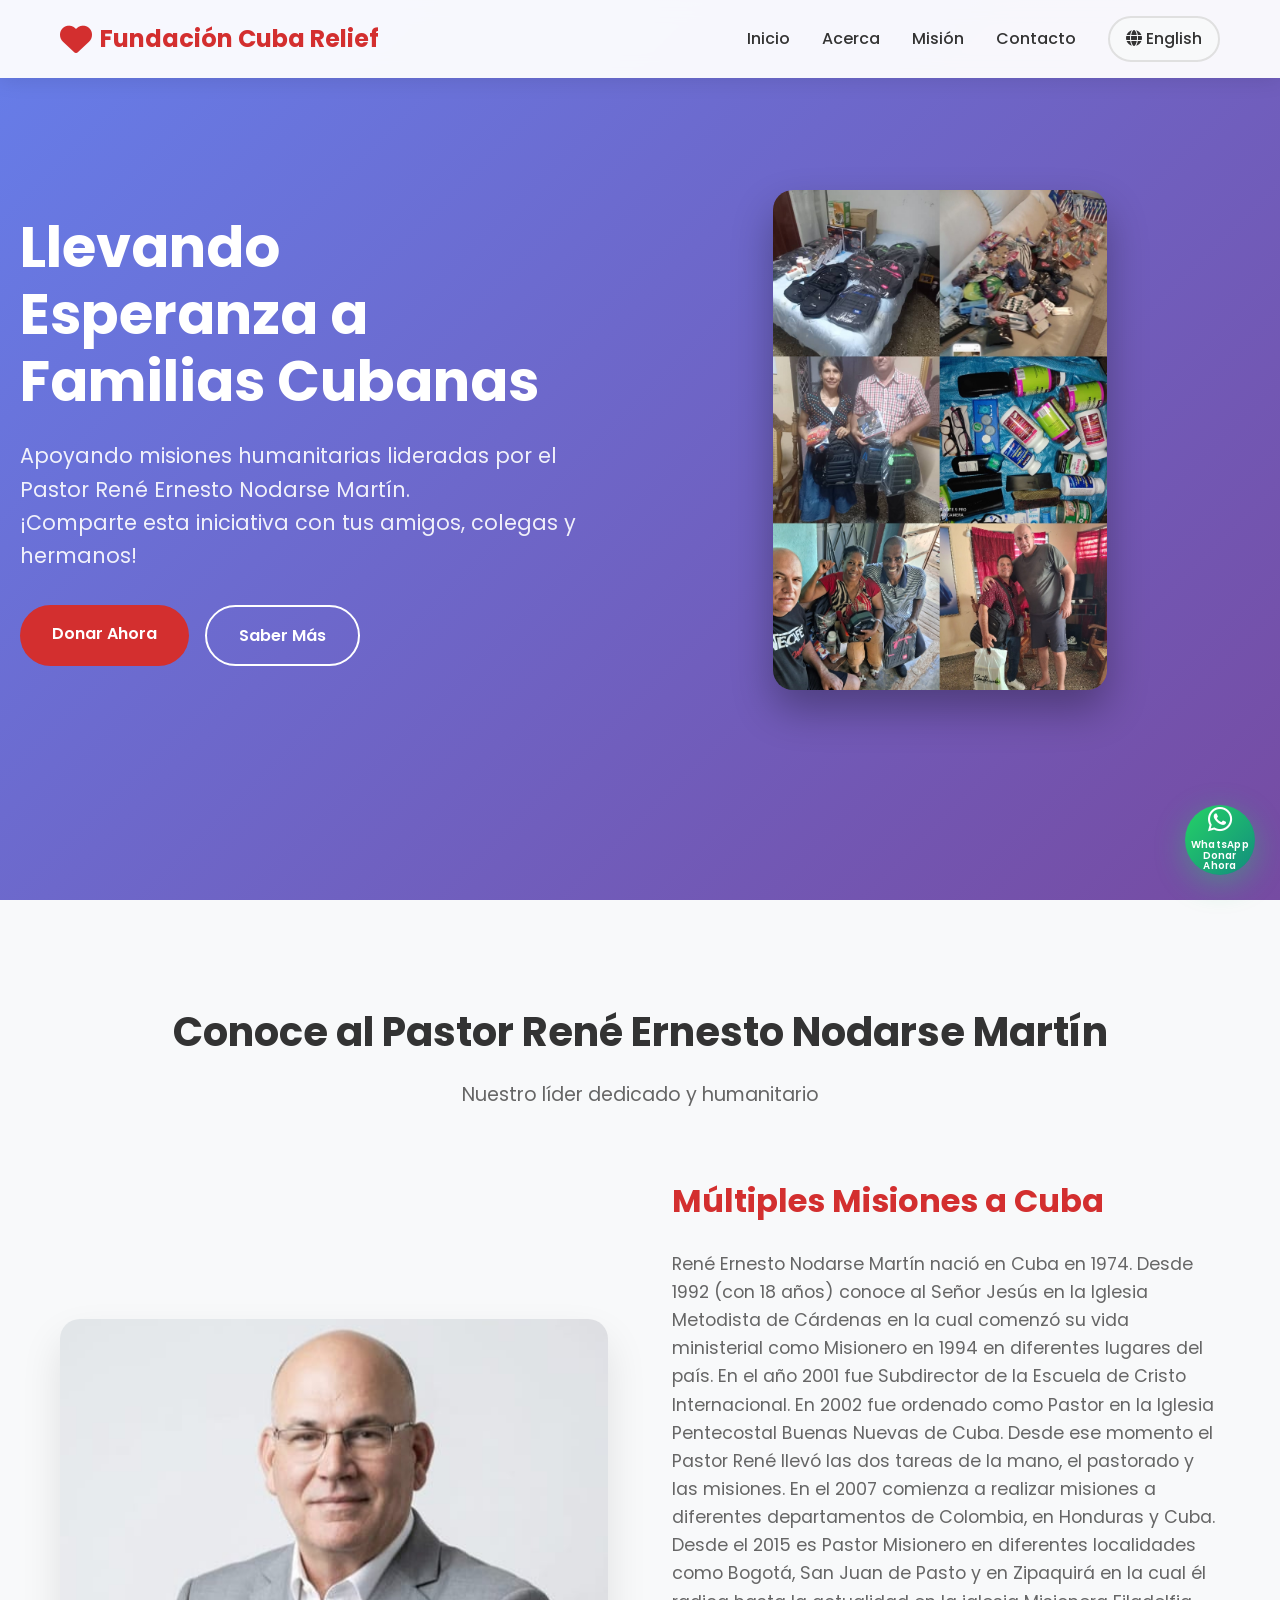
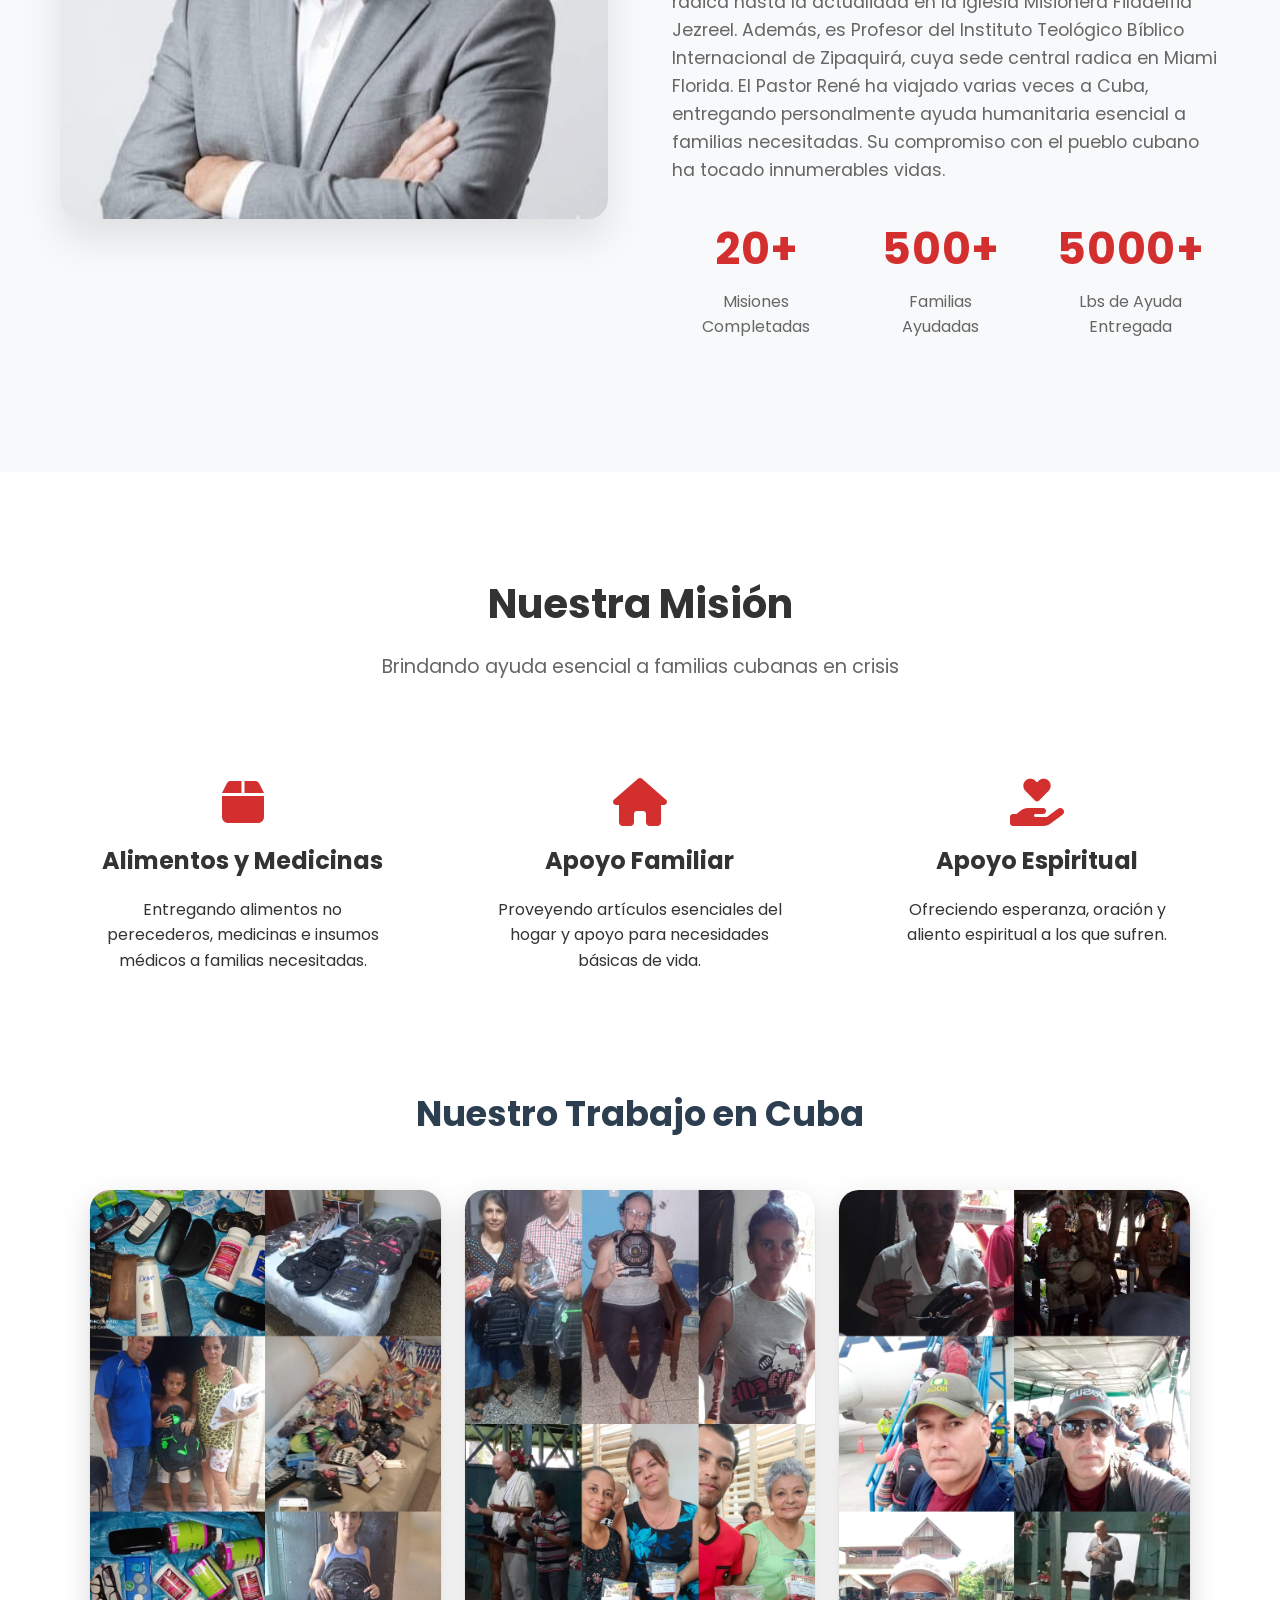
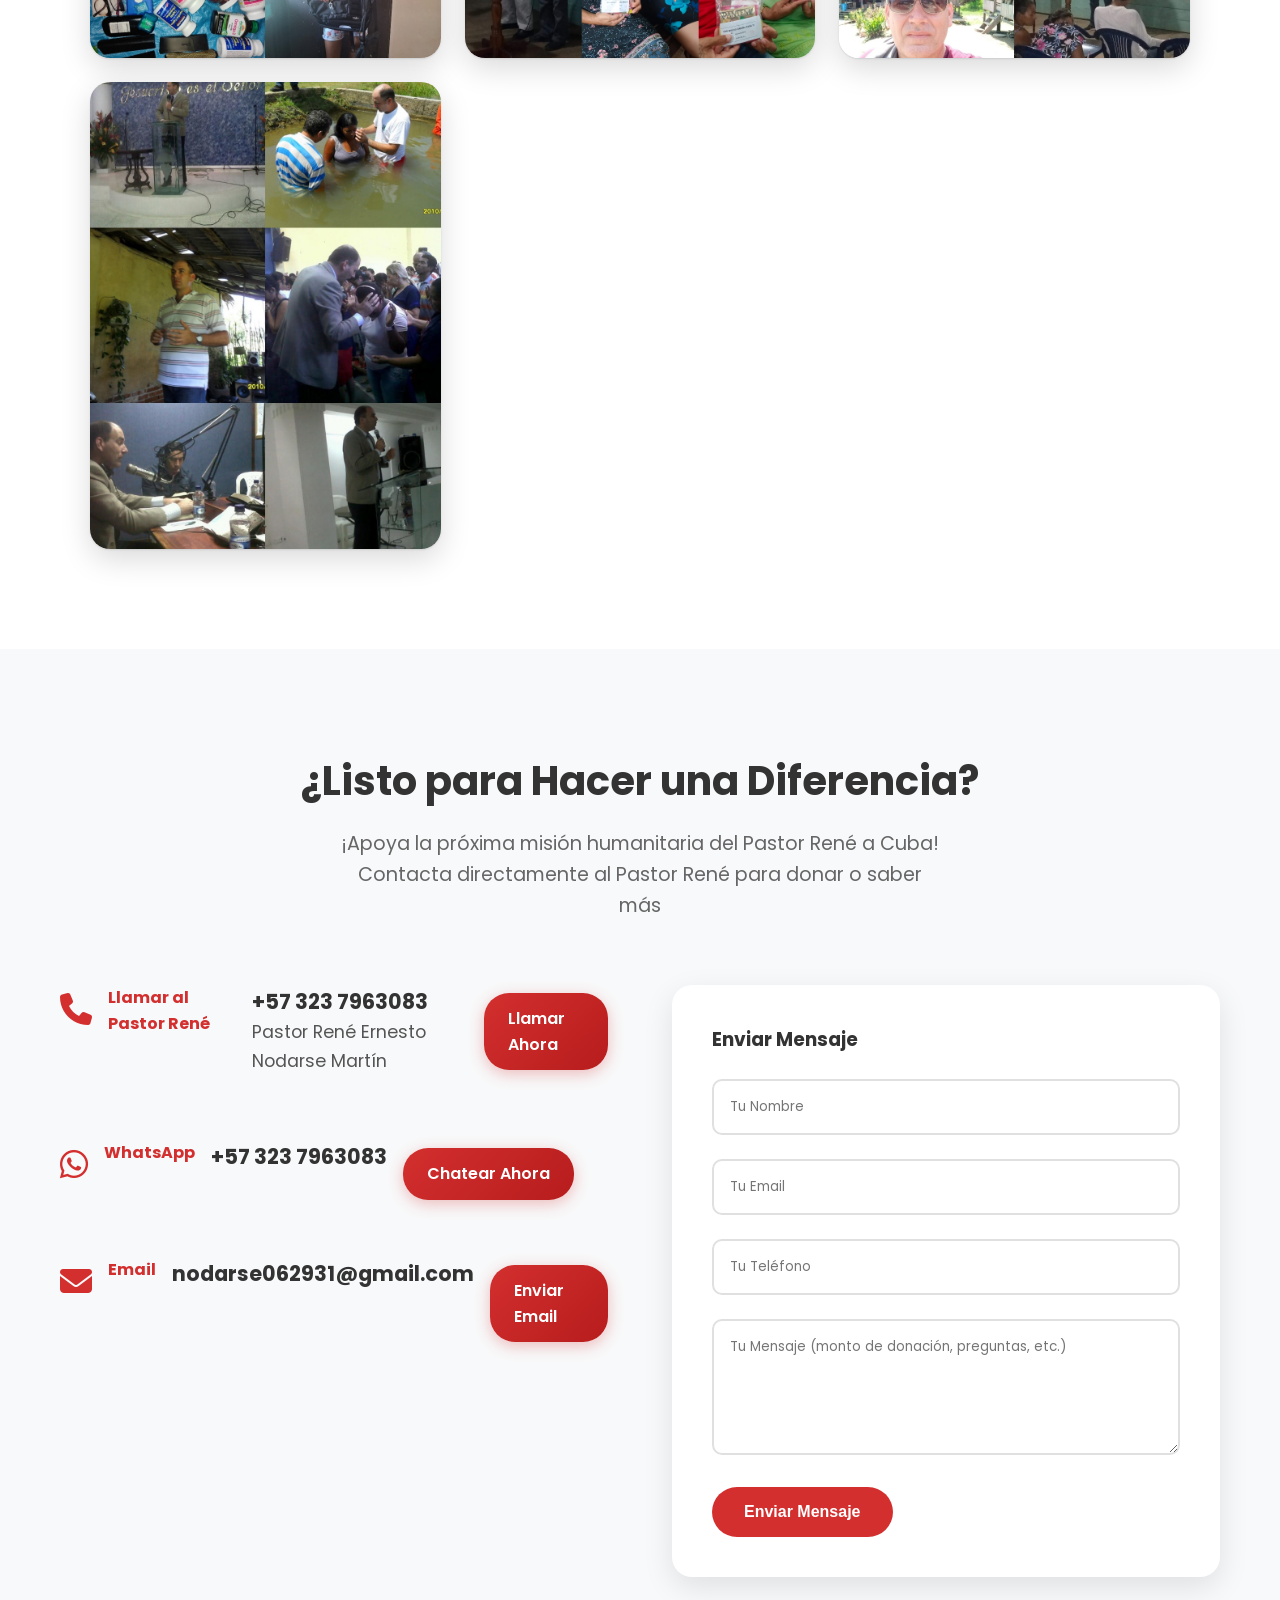
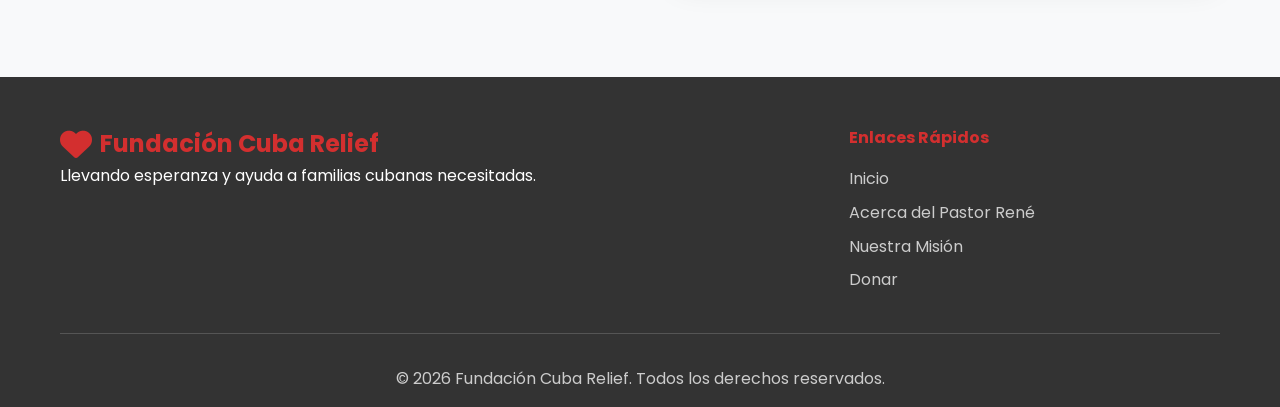
==== es.html @ 218a8c56 "Update es.html" ====
<!DOCTYPE html>
<html lang="es">
<head>
    <meta charset="UTF-8">
    <meta name="viewport" content="width=device-width, initial-scale=1.01, maximum-scale=1.0, user-scalable=no, viewport-fit=cover">
    <title>Fundación Cuba Relief - Ayuda Humanitaria para Familias Cubanas</title>
    <meta name="description" content="Ayuda humanitaria para familias cubanas. Apoya las misiones del Pastor René Ernesto Nodarse Martín a Cuba.">
    <link rel="stylesheet" href="styles.css">
    <link href="https://fonts.googleapis.com/css2?family=Poppins:wght@300;400;600;700&display=swap" rel="stylesheet">
    <link rel="stylesheet" href="https://cdnjs.cloudflare.com/ajax/libs/font-awesome/6.4.2/css/all.min.css">
</head>
<body>
    <!-- Header -->
    <header class="header">
        <nav class="navbar">
            <div class="nav-container">
                <div class="logo">
                    <i class="fas fa-heart"></i>
                    <span>Fundación Cuba Relief</span>
                </div>
                <div class="nav-menu" id="nav-menu">
                    <a href="#home" class="nav-link">Inicio</a>
                    <a href="#about" class="nav-link">Acerca</a>
                    <a href="#mission" class="nav-link">Misión</a>
                    <a href="#contact" class="nav-link">Contacto</a>
                    <a href="index.html" class="nav-link lang-switch">
                        <i class="fas fa-globe"></i> English
                    </a>
                </div>
                <div class="hamburger" id="hamburger">
                    <span></span>
                    <span></span>
                    <span></span>
                </div>
            </div>
        </nav>
    </header>

    <!-- Hero Section -->
    <section id="home" class="hero">
        <div class="hero-content">
            <h1>Llevando Esperanza a Familias Cubanas</h1>
            <p>Apoyando misiones humanitarias lideradas por el Pastor René Ernesto Nodarse Martín. <br> ¡Comparte esta iniciativa con tus amigos, colegas y hermanos!</p>
            <div class="hero-buttons">
                <a href="#contact" class="btn btn-primary">Donar Ahora</a>
                <a href="#about" class="btn btn-secondary">Saber Más</a>
            </div>
        </div>
        <div class="hero-image">
            <img src="images/first.jpg" alt="Ayuda humanitaria en Cuba" id="hero-img">
        </div>
    </section>

    <!-- About Section -->
    <section id="about" class="about">
        <div class="container">
            <div class="section-header">
                <h2>Conoce al Pastor René Ernesto Nodarse Martín</h2>
                <p>Nuestro líder dedicado y humanitario</p>
            </div>
            <div class="about-content">
                <div class="about-image">
                    <img src="images/pastor-rene.jpg" alt="Pastor René Ernesto Nodarse Martín">
                </div>
                <div class="about-text">
                    <h3>Múltiples Misiones a Cuba</h3>
                    <p>‎René Ernesto Nodarse Martín nació en Cuba en 1974. Desde 1992 (con 18 años) conoce al Señor Jesús en la Iglesia Metodista de Cárdenas en la cual comenzó su vida ministerial como Misionero en 1994 en diferentes lugares del país. En el año 2001 fue Subdirector de la Escuela de Cristo Internacional. En 2002 fue ordenado como Pastor en la Iglesia Pentecostal Buenas Nuevas de Cuba. Desde ese momento el Pastor René llevó las dos tareas de la mano, el pastorado y las misiones. En el 2007 comienza a realizar misiones a diferentes departamentos de Colombia, en Honduras y Cuba. Desde el 2015 es Pastor Misionero en diferentes localidades como Bogotá, San Juan de Pasto y en Zipaquirá en la cual él radica hasta la actualidad en la iglesia Misionera Filadelfia Jezreel. Además, es Profesor del Instituto Teológico Bíblico Internacional de Zipaquirá, cuya sede central radica en Miami Florida. El Pastor René ha viajado varias veces a Cuba, entregando personalmente ayuda humanitaria esencial a familias necesitadas. Su compromiso con el pueblo cubano ha tocado innumerables vidas.</p>
                    <div class="stats">
                        <div class="stat">
                            <h4>20+</h4>
                            <p>Misiones Completadas</p>
                        </div>
                        <div class="stat">
                            <h4>500+</h4>
                            <p>Familias Ayudadas</p>
                        </div>
                        <div class="stat">
                            <h4>5000+</h4>
                            <p>Lbs de Ayuda Entregada</p>
                        </div>
                    </div>
                </div>
            </div>
        </div>
    </section>

    <!-- Mission Section -->
    <section id="mission" class="mission">
        <div class="container">
            <div class="section-header">
                <h2>Nuestra Misión</h2>
                <p>Brindando ayuda esencial a familias cubanas en crisis</p>
            </div>
            <div class="mission-grid">
                <div class="mission-item">
                    <i class="fas fa-box"></i>
                    <h3>Alimentos y Medicinas</h3>
                    <p>Entregando alimentos no perecederos, medicinas e insumos médicos a familias necesitadas.</p>
                </div>
                <div class="mission-item">
                    <i class="fas fa-home"></i>
                    <h3>Apoyo Familiar</h3>
                    <p>Proveyendo artículos esenciales del hogar y apoyo para necesidades básicas de vida.</p>
                </div>
                <div class="mission-item">
                    <i class="fas fa-hand-holding-heart"></i>
                    <h3>Apoyo Espiritual</h3>
                    <p>Ofreciendo esperanza, oración y aliento espiritual a los que sufren.</p>
                </div>
            </div>
            <div class="gallery">
                <h3>Nuestro Trabajo en Cuba</h3>
                <div class="gallery-grid">
                    <img src="images/imageshelp1.jpg" alt="Distribución de ayuda">
                    <img src="images/imageshelp2.jpg" alt="Familias recibiendo ayuda">
                    <img src="images/imageshelp3.jpg" alt="Pastor René en acción">
                    <img src="images/pastorrene1.jpg" alt="Pastor René in action">
                </div>
            </div>
        </div>
    </section>

    <!-- Contact Section -->
    <section id="contact" class="contact">
        <div class="container">
            <div class="section-header">
                <h2>¿Listo para Hacer una Diferencia?</h2>
                <p>¡Apoya la próxima misión humanitaria del Pastor René a Cuba!<br>Contacta directamente al Pastor René para donar o saber más</p>
            </div>
            <div class="contact-content">
               <!-- <div class="contact-info">
                    <div class="contact-item">
                        <i class="fas fa-phone"></i>
                        <h4>Llama Ahora</h4>
                        <p>+1 (XXX) XXX-XXXX<br>Pastor René Ernesto Nodarse Martín</p>
                    </div>
                    <div class="contact-item">
                        <i class="fas fa-envelope"></i>
                        <h4>Email</h4>
                        <p>info@cubarelief.org<br>renenodarse@example.com</p>
                    </div>
                    <div class="contact-item">
                        <i class="fas fa-whatsapp"></i>
                        <h4>WhatsApp</h4>
                        <p>+1 (XXX) XXX-XXXX<br>Mensajenos directamente</p>
                    </div>
                </div>-->
                <!-- REEMPLAZAR contact-info en Español -->
<div class="contact-info">
    <div class="contact-item">
        <i class="fas fa-phone"></i>
        <h4>Llamar al Pastor René</h4>
        <p><strong>+57 323 7963083</strong><br>Pastor René Ernesto Nodarse Martín</p>
        <a href="tel:+573237963083" class="contact-link">Llamar Ahora</a>
    </div> <br>
    <div class="contact-item">
        <i class="fab fa-whatsapp"></i>
        <h4>WhatsApp</h4>
        <p><strong>+57 323 7963083</strong></p>
        <a href="https://wa.me/573237963083" 
           class="contact-link" target="_blank">Chatear Ahora</a>
    </div> <br>
    <div class="contact-item">
        <i class="fas fa-envelope"></i>
        <h4>Email</h4>
        <p><strong>nodarse062931@gmail.com</strong></p>
        <a href="mailto:nodarse062931@gmail.com" class="contact-link">Enviar Email</a>
    </div>
    <!--<div class="contact-item">
        <i class="fas fa-dollar-sign"></i>
        <h4>Métodos de Pago</h4>
        <p>Zelle: rene.nodarse@email.com<br>Venmo: @ReneNodarse<br>CashApp: $ReneNodarse</p>
    </div>-->
</div>
                <form name="contact_es" method="POST" data-netlify="true" data-netlify-honeypot="bot-field" class="contact-form">
                    <input type="hidden" name="form-name" value="contact">
                    <h3>Enviar Mensaje</h3>
                    <input type="text" name="name" placeholder="Tu Nombre" required>
                    <input type="email" name="email" placeholder="Tu Email" required>
                    <input type="tel" name="phone" placeholder="Tu Teléfono">
                    <textarea name="message" placeholder="Tu Mensaje (monto de donación, preguntas, etc.)" rows="5" required></textarea>
                    <button type="submit" class="btn btn-primary">Enviar Mensaje</button>
                </form>
            </div>
        </div>
    </section>

    <!-- Footer -->
    <footer class="footer">
        <div class="container">
            <div class="footer-content">
                <div class="footer-section">
                    <div class="logo">
                        <i class="fas fa-heart"></i>
                        <span>Fundación Cuba Relief</span>
                    </div>
                    <p>Llevando esperanza y ayuda a familias cubanas necesitadas.</p>
                </div>
                <div class="footer-section">
                    <h4>Enlaces Rápidos</h4>
                    <a href="#home">Inicio</a>
                    <a href="#about">Acerca del Pastor René</a>
                    <a href="#mission">Nuestra Misión</a>
                    <a href="#contact">Donar</a>
                </div>
            </div>
            <div class="footer-bottom">
                <p>&copy; 2026 Fundación Cuba Relief. Todos los derechos reservados.</p>
            </div>
        </div>
    </footer>
<!-- WHATSAPP FLOTANTE - COPIAR EN AMBOS HTML -->
<a href="https://wa.me/573015327402" 
   class="whatsapp-float" target="_blank" rel="noopener noreferrer">
  <i class="fab fa-whatsapp"></i>
  <span>WhatsApp<br>Donar Ahora</span>
</a>

<style>
.whatsapp-float {
    position: fixed;
    width: 70px;
    height: 70px;
    bottom: 25px;
    right: 25px;
    background: linear-gradient(135deg, #25D366, #128C7E);
    color: white !important;
    border-radius: 50px;
    text-align: center;
    font-size: 28px;
    box-shadow: 0 8px 30px rgba(37, 211, 102, 0.4);
    z-index: 10000;
    transition: all 0.3s cubic-bezier(0.4, 0, 0.2, 1);
    display: flex;
    flex-direction: column;
    align-items: center;
    justify-content: center;
    gap: 3px;
    text-decoration: none;
    border: none;
}
.whatsapp-float:hover {
    transform: scale(1.15) translateY(-5px) !important;
    box-shadow: 0 15px 40px rgba(37, 211, 102, 0.6);
}
.whatsapp-float span {
    font-size: 11px;
    font-weight: 600;
    line-height: 1.1;
    transform: scale(0.9);
}
@media (max-width: 768px) {
    .whatsapp-float { 
        width: 65px; 
        height: 65px; 
        font-size: 24px; 
        right: 20px;
        bottom: 20px;
    }
    .whatsapp-float span { 
        display: none; 
    }
}
</style>
    <script src="script.js"></script>
</body>
</html>
---- styles.css ----
* {
    margin: 0;
    padding: 0;
    box-sizing: border-box;
}

body {
    font-family: 'Poppins', sans-serif;
    line-height: 1.6;
    color: #333;
}

.container {
    max-width: 1200px;
    margin: 0 auto;
    padding: 0 20px;
}

/* Header */
.header {
    position: fixed;
    top: 0;
    width: 100%;
    background: rgba(255, 255, 255, 0.95);
    backdrop-filter: blur(10px);
    z-index: 1000;
    box-shadow: 0 2px 20px rgba(0,0,0,0.1);
}

.navbar {
    padding: 1rem 0;
}

.nav-container {
    max-width: 1200px;
    margin: 0 auto;
    padding: 0 20px;
    display: flex;
    justify-content: space-between;
    align-items: center;
}

.logo {
    display: flex;
    align-items: center;
    font-size: 1.5rem;
    font-weight: 700;
    color: #d32f2f;
}

.logo i {
    font-size: 2rem;
    margin-right: 0.5rem;
}

.nav-menu {
    display: flex;
    gap: 2rem;
    align-items: center;
}

.nav-link {
    text-decoration: none;
    color: #333;
    font-weight: 500;
    transition: color 0.3s;
}

.nav-link:hover {
    color: #d32f2f;
}

.lang-switch {
    background: #f8f9fa;
    padding: 0.5rem 1rem;
    border-radius: 25px;
    border: 2px solid #e0e0e0;
}

.hamburger {
    display: none;
    flex-direction: column;
    cursor: pointer;
}

.hamburger span {
    width: 25px;
    height: 3px;
    background: #333;
    margin: 3px 0;
    transition: 0.3s;
}

/* Hero */
.hero {
    min-height: 100vh;
    display: flex;
    align-items: center;
    background: linear-gradient(135deg, #667eea 0%, #764ba2 100%);
    color: white;
    padding-top: 80px;
}

.hero-content {
    flex: 1;
    max-width: 600px;
    padding: 0 20px;
}

.hero-content h1 {
    font-size: 3.5rem;
    font-weight: 700;
    margin-bottom: 1.5rem;
    line-height: 1.2;
}

.hero-content p {
    font-size: 1.3rem;
    margin-bottom: 2rem;
    opacity: 0.9;
}

.hero-buttons {
    display: flex;
    gap: 1rem;
    flex-wrap: wrap;
}

.btn {
    padding: 1rem 2rem;
    border-radius: 50px;
    text-decoration: none;
    font-weight: 600;
    transition: all 0.3s;
    display: inline-block;
    border: none;
    cursor: pointer;
    font-size: 1rem;
}

.btn-primary {
    background: #d32f2f;
    color: white;
}

.btn-primary:hover {
    background: #b71c1c;
    transform: translateY(-2px);
}

.btn-secondary {
    background: transparent;
    color: white;
    border: 2px solid white;
}

.btn-secondary:hover {
    background: white;
    color: #333;
}

.hero-image {
    flex: 1;
    display: flex;
    justify-content: center;
    align-items: center;
    padding: 2rem;
}

.hero-image img {
    max-width: 100%;
    height: 500px;
    object-fit: cover;
    border-radius: 20px;
    box-shadow: 0 20px 40px rgba(0,0,0,0.3);
}

/* Sections */
section {
    padding: 100px 0;
}

.section-header {
    text-align: center;
    margin-bottom: 4rem;
}

.section-header h2 {
    font-size: 2.5rem;
    font-weight: 700;
    margin-bottom: 1rem;
    color: #333;
}

.section-header p {
    font-size: 1.2rem;
    color: #666;
    max-width: 600px;
    margin: 0 auto;
}

/* About */
.about {
    background: #f8f9fa;
}

.about-content {
    display: grid;
    grid-template-columns: 1fr 1fr;
    gap: 4rem;
    align-items: center;
}

.about-image img {
    width: 100%;
    height: 500px;
    object-fit: cover;
    border-radius: 20px;
    box-shadow: 0 20px 40px rgba(0,0,0,0.1);
}

.about-text h3 {
    font-size: 2rem;
    color: #d32f2f;
    margin-bottom: 1.5rem;
}

.about-text p {
    font-size: 1.1rem;
    margin-bottom: 2rem;
    color: #666;
}

.stats {
    display: flex;
    gap: 2rem;
}

.stat {
    text-align: center;
}

.stat h4 {
    font-size: 2.5rem;
    color: #d32f2f;
    font-weight: 700;
    margin-bottom: 0.5rem;
}

.stat p {
    color: #666;
    font-size: 1rem;
}

/* Mission */
.mission {
    background: white;
}

.mission-grid {
    display: grid;
    grid-template-columns: repeat(auto-fit, minmax(300px, 1fr));
    gap: 2rem;
    margin-bottom: 4rem;
}

.mission-item {
    text-align: center;
    padding: 2rem;
}

.mission-item i {
    font-size: 3rem;
    color: #d32f2f;
    margin-bottom: 1rem;
}

.mission-item h3 {
    font-size: 1.5rem;
    margin-bottom: 1rem;
    color: #333;
}

/*.gallery h3 {
    text-align: center;
    font-size: 2rem;
    margin-bottom: 2rem;
    color: #333;
}

.gallery-grid {
    display: grid;
    grid-template-columns: repeat(auto-fit, minmax(300px, 1fr));
    gap: 1.5rem;
}

.gallery-grid img {
    width: 100%;
    height: 250px;
    object-fit: cover;
    border-radius: 15px;
    transition: transform 0.3s;
}

.gallery-grid img:hover {
    transform: scale(1.05);
} */

/* GALERÍA PERFECTA - VERTICAL + HORIZONTAL */
.gallery {
    margin-top: 5rem;
}

.gallery h3 {
    font-size: clamp(1.5rem, 4vw, 2.2rem);
    text-align: center;
    margin-bottom: 3rem;
    color: #2c3e50;
}

.gallery-grid {
    display: grid;
    grid-template-columns: repeat(auto-fit, minmax(280px, 1fr));
    gap: clamp(1rem, 3vw, 1.5rem);
    padding: 0 clamp(10px, 5vw, 30px);
}

.gallery-grid img {
    width: 100%;
    height: auto;
    aspect-ratio: 3/4; /* Perfecto para verticales */
    object-fit: cover;
    object-position: center;
    border-radius: 20px;
    box-shadow: 
        0 10px 30px rgba(0,0,0,0.15),
        0 1px 2px rgba(0,0,0,0.1);
    transition: all 0.4s cubic-bezier(0.175, 0.885, 0.32, 1.275);
}

.gallery-grid img:hover {
    transform: translateY(-12px) scale(1.03);
    box-shadow: 
        0 25px 50px rgba(0,0,0,0.25),
        0 1px 3px rgba(0,0,0,0.2);
}

/* MÓVIL */
@media (max-width: 768px) {
    .gallery-grid {
        grid-template-columns: repeat(auto-fit, minmax(250px, 1fr));
        gap: 1.25rem;
    }
    
    .gallery-grid img {
        aspect-ratio: 4/5;
        max-height: 350px;
    }
}

@media (max-width: 480px) {
    .gallery-grid {
        grid-template-columns: 1fr;
        gap: 1rem;
    }
    
    .gallery-grid img {
        max-height: 400px;
        border-radius: 15px;
    }
}

/* Contact */
.contact {
    background: #f8f9fa;
}

.contact-content {
    display: grid;
    grid-template-columns: 1fr 1fr;
    gap: 4rem;
}

.contact-item {
    display: flex;
    align-items: flex-start;
    gap: 1rem;
    margin-bottom: 2rem;
}

.contact-item i {
    font-size: 2rem;
    color: #d32f2f;
    margin-top: 0.5rem;
}

.contact-item h4 {
    color: #d32f2f;
    margin-bottom: 0.5rem;
}

.contact-form {
    background: white;
    padding: 2.5rem;
    border-radius: 20px;
    box-shadow: 0 10px 30px rgba(0,0,0,0.1);
}

.contact-form h3 {
    margin-bottom: 1.5rem;
    color: #333;
}

.contact-form input,
.contact-form textarea {
    width: 100%;
    padding: 1rem;
    margin-bottom: 1.5rem;
    border: 2px solid #e0e0e0;
    border-radius: 10px;
    font-family: inherit;
    transition: border-color 0.3s;
}

.contact-form input:focus,
.contact-form textarea:focus {
    outline: none;
    border-color: #d32f2f;
}

/* Footer */
.footer {
    background: #333;
    color: white;
    padding: 3rem 0 1rem;
}

.footer-content {
    display: grid;
    grid-template-columns: 2fr 1fr;
    gap: 3rem;
    margin-bottom: 2rem;
}

.footer-section h4 {
    margin-bottom: 1rem;
    color: #d32f2f;
}

.footer-section a {
    color: #ccc;
    text-decoration: none;
    display: block;
    margin-bottom: 0.5rem;
    transition: color 0.3s;
}

.footer-section a:hover {
    color: white;
}

.footer-bottom {
    text-align: center;
    padding-top: 2rem;
    border-top: 1px solid #555;
    color: #ccc;
}

/* Responsive */
/* @media (max-width: 768px) {
    .hamburger {
        display: flex;
    }
    
    .nav-menu {
        position: fixed;
        left: -100%;
        top: 70px;
        flex-direction: column;
        background-color: white;
        width: 100%;
        text-align: center;
        transition: 0.3s;
        box-shadow: 0 10px 27px rgba(0,0,0,0.05);
        padding: 2rem 0;
    }
    
    .nav-menu.active {
        left: 0;
    }
    
    .hero {
        flex-direction: column;
        text-align: center;
        padding: 120px 20px 80px;
    }
    
    .hero-content h1 {
        font-size: 2.5rem;
    }
    
    .hero-buttons {
        justify-content: center;
    }
    
    .about-content,
    .contact-content {
        grid-template-columns: 1fr;
        gap: 2rem;
    }
    
    .stats {
        justify-content: center;
    }
    
    .mission-grid {
        grid-template-columns: 1fr;
    }
}

@media (max-width: 480px) {
    .hero-content h1 {
        font-size: 2rem;
    }
    
    .section-header h2 {
        font-size: 2rem;
    }
    
    .gallery-grid {
        grid-template-columns: 1fr;
    }
} */

/* MÓVIL PERFECTO - REEMPLAZAR sección responsive existente */
@media (max-width: 768px) {
    .hamburger { display: flex; }
    
    .nav-menu {
        position: fixed;
        left: -100%;
        top: 0;
        width: 100vw;
        height: 100vh;
        background: rgba(255,255,255,0.98);
        backdrop-filter: blur(20px);
        flex-direction: column;
        justify-content: center;
        gap: 2rem;
        padding: 2rem 1rem;
        transition: left 0.4s ease;
        z-index: 1000;
        box-shadow: -5px 0 25px rgba(0,0,0,0.1);
    }
    
    .nav-menu.active { left: 0; }
    
    .hero { flex-direction: column; text-align: center; padding: 120px 15px 60px; }
    .hero-content h1 { font-size: 2.2rem; }
    .hero-buttons { justify-content: center; flex-direction: column; align-items: center; gap: 1rem; }
    
    .about-content, .contact-content { grid-template-columns: 1fr; gap: 2rem; }
    .stats { justify-content: center; flex-wrap: wrap; }
    .mission-grid { grid-template-columns: 1fr; }
    
    .gallery-grid { grid-template-columns: repeat(auto-fit, minmax(250px, 1fr)); }
    
    section { padding: 60px 0; }
    .section-header h2 { font-size: 2rem; }
    
    .whatsapp-float {
        bottom: 20px !important;
        right: 20px !important;
        width: 60px !important;
        height: 60px !important;
    }
    
    .container { padding: 0 15px;}
    .contact-info {
    /*display: block !important;*/  /* Fuerza columna */
    display: flex !important;
    flex-direction: column !important;
    align-items: center !important;  /* ← CENTRA */
    text-align: center !important;
        width: 100% !important;
}

.contact-item {
    display: block !important;
    width: 100% !important;
    margin-bottom: 1rem !important;
    float: none !important;  /* Limpia cualquier float */
}
}

@media (max-width: 480px) {
    .hero-content h1 { font-size: 1.8rem; }
    .hero-image img { height: 300px; }
    .about-image img { height: 350px; }
    
    .contact-form { padding: 1.5rem !important; }
    .btn { font-size: 16px; width: 100%; margin-bottom: 1rem; }
    
    .donation-amounts {
        grid-template-columns: repeat(2, 1fr) !important;
        gap: 0.75rem !important;
    }
    .contact-info {
    display: block !important;  /* Fuerza columna */
    width: 100% !important;
}

.contact-item {
    display: block !important;
    width: 100% !important;
    margin-bottom: 1rem !important;
    float: none !important;  /* Limpia cualquier float */
}
}

/* CONTACTOS MEJORADOS */
.contact-link {
    display: inline-block;
    background: linear-gradient(135deg, #d32f2f, #b71c1c);
    color: white !important;
    padding: 0.8rem 1.5rem;
    border-radius: 25px;
    margin-top: 0.5rem;
    font-weight: 600;
    text-decoration: none;
    transition: all 0.3s;
    box-shadow: 0 4px 15px rgba(211, 47, 47, 0.3);
}

.contact-link:hover {
    transform: translateY(-2px);
    box-shadow: 0 8px 25px rgba(211, 47, 47, 0.5);
    color: white !important;
}

.contact-item h4 {
    color: #d32f2f !important;
    margin-bottom: 0.5rem;
}

.contact-item p {
    color: #555;
    font-size: 1.1rem;
    margin-bottom: 0.5rem;
}

.contact-item p strong {
    color: #333;
    font-size: 1.3rem;
}

/* DONATION AMOUNTS */
.donation-amounts label {
    transition: all 0.3s;
    border: 2px solid transparent;
}

.donation-amounts input:checked + label {
    background: linear-gradient(135deg, #d32f2f, #b71c1c) !important;
    color: white !important;
    transform: scale(1.05);
}
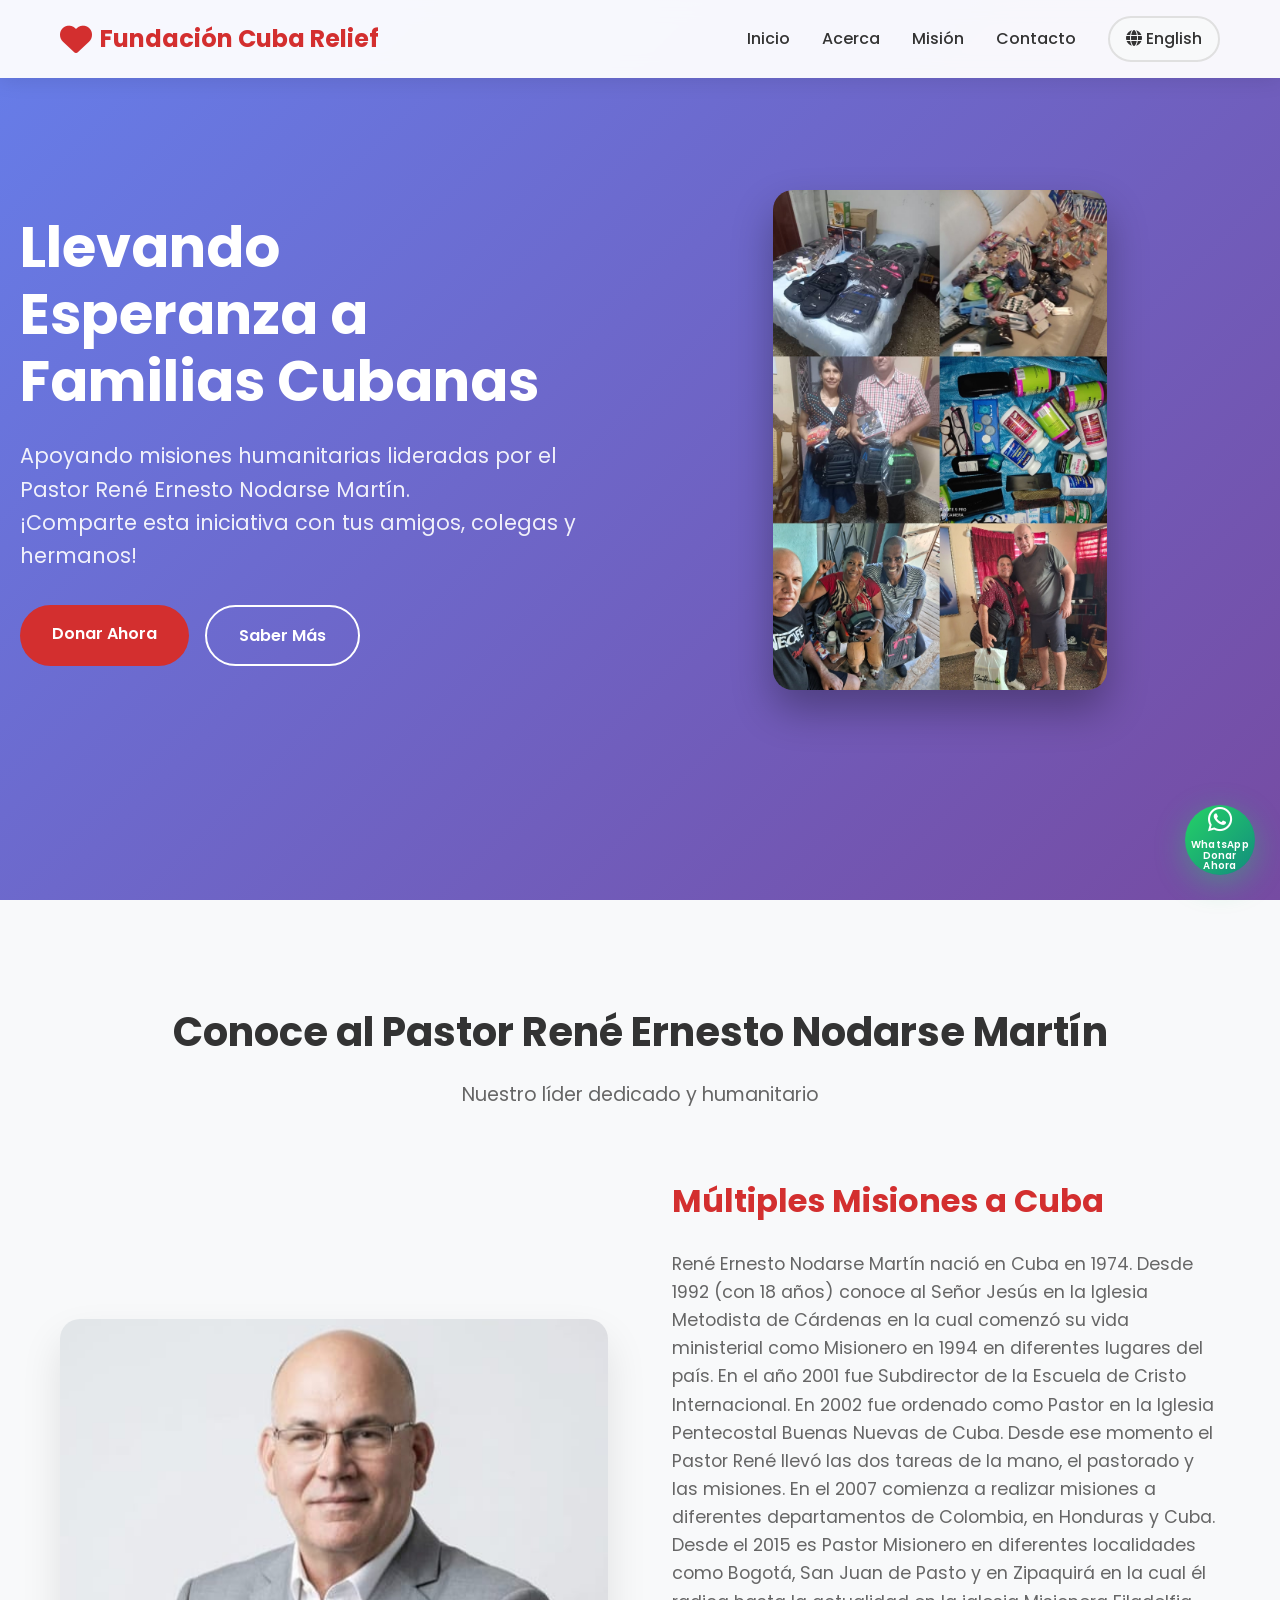
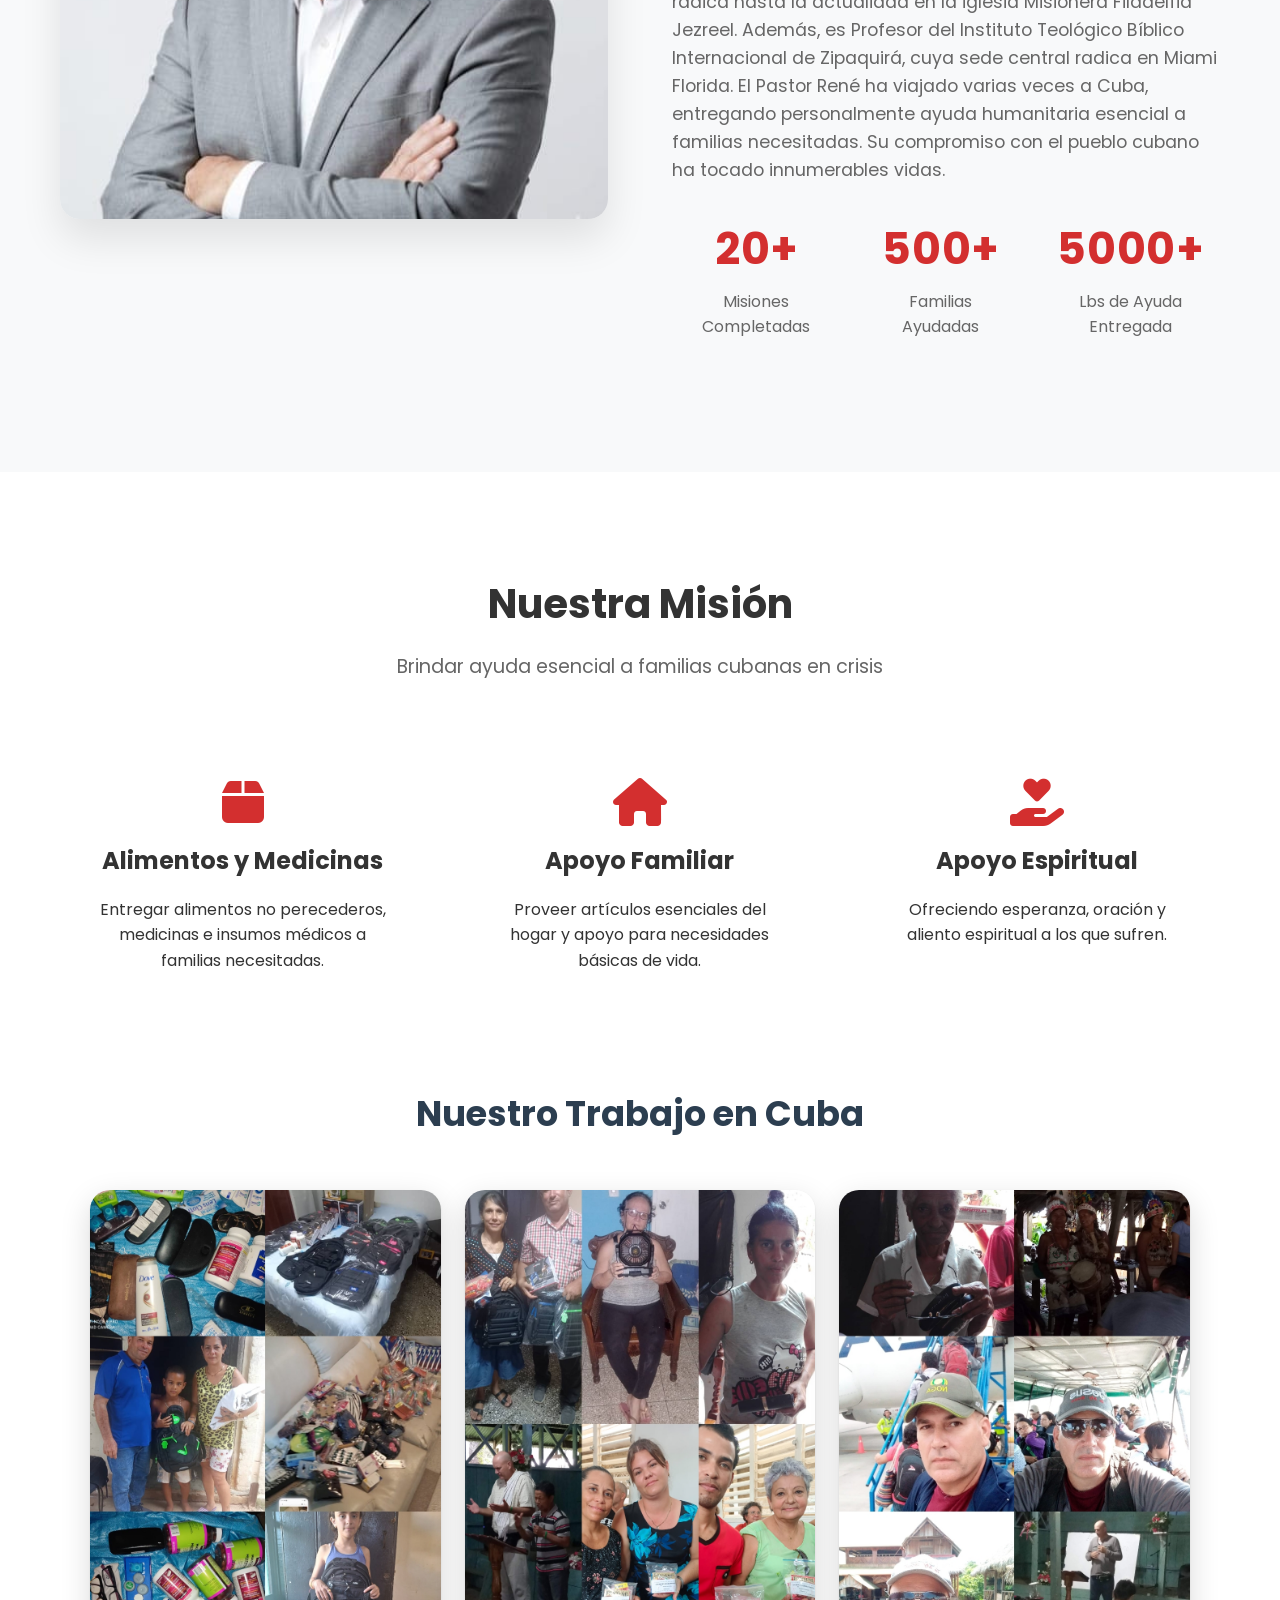
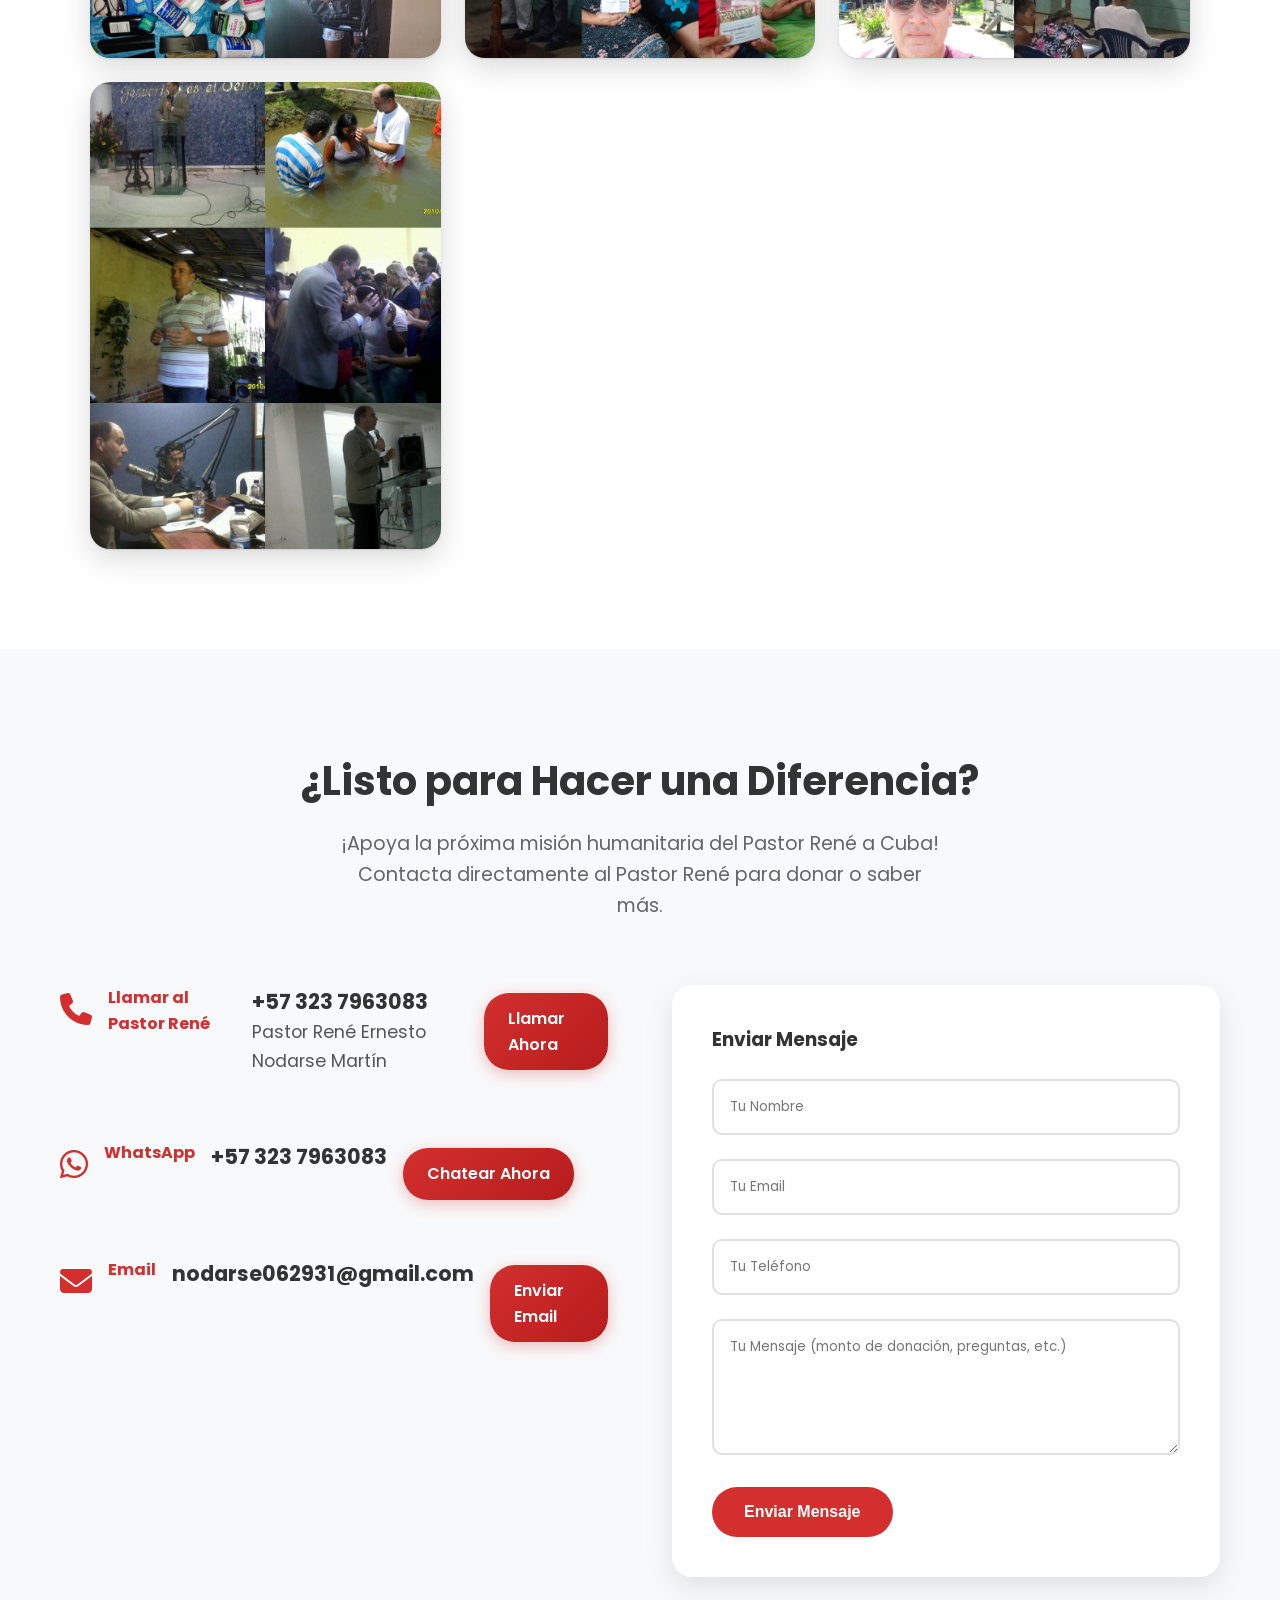
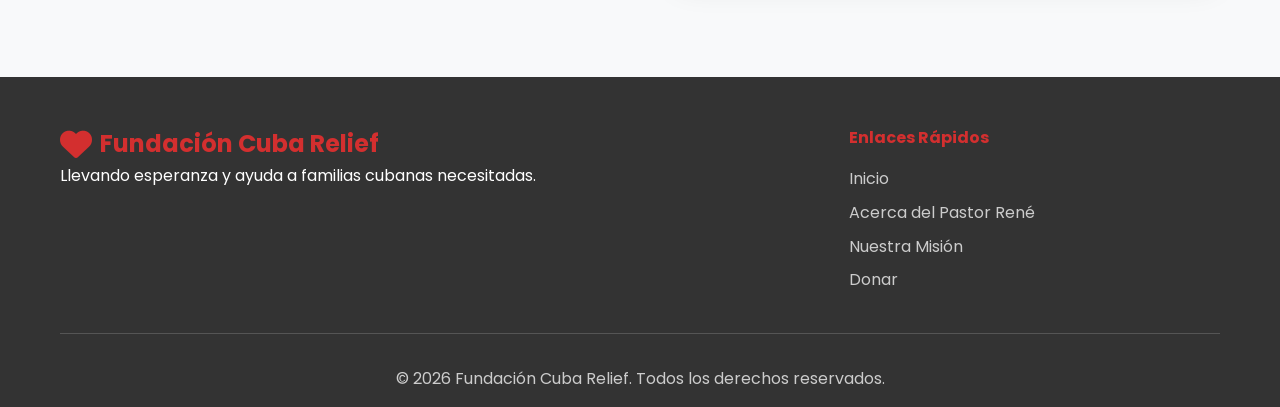
==== commit d2670a61: "Update es.html" ====
--- a/es.html
+++ b/es.html
@@ -89,18 +89,18 @@
         <div class="container">
             <div class="section-header">
                 <h2>Nuestra Misión</h2>
-                <p>Brindando ayuda esencial a familias cubanas en crisis</p>
+                <p>Brindar ayuda esencial a familias cubanas en crisis</p>
             </div>
             <div class="mission-grid">
                 <div class="mission-item">
                     <i class="fas fa-box"></i>
                     <h3>Alimentos y Medicinas</h3>
-                    <p>Entregando alimentos no perecederos, medicinas e insumos médicos a familias necesitadas.</p>
+                    <p>Entregar alimentos no perecederos, medicinas e insumos médicos a familias necesitadas.</p>
                 </div>
                 <div class="mission-item">
                     <i class="fas fa-home"></i>
                     <h3>Apoyo Familiar</h3>
-                    <p>Proveyendo artículos esenciales del hogar y apoyo para necesidades básicas de vida.</p>
+                    <p>Proveer artículos esenciales del hogar y apoyo para necesidades básicas de vida.</p>
                 </div>
                 <div class="mission-item">
                     <i class="fas fa-hand-holding-heart"></i>
@@ -125,7 +125,7 @@
         <div class="container">
             <div class="section-header">
                 <h2>¿Listo para Hacer una Diferencia?</h2>
-                <p>¡Apoya la próxima misión humanitaria del Pastor René a Cuba!<br>Contacta directamente al Pastor René para donar o saber más</p>
+                <p>¡Apoya la próxima misión humanitaria del Pastor René a Cuba!<br>Contacta directamente al Pastor René para donar o saber más.</p>
             </div>
             <div class="contact-content">
                <!-- <div class="contact-info">
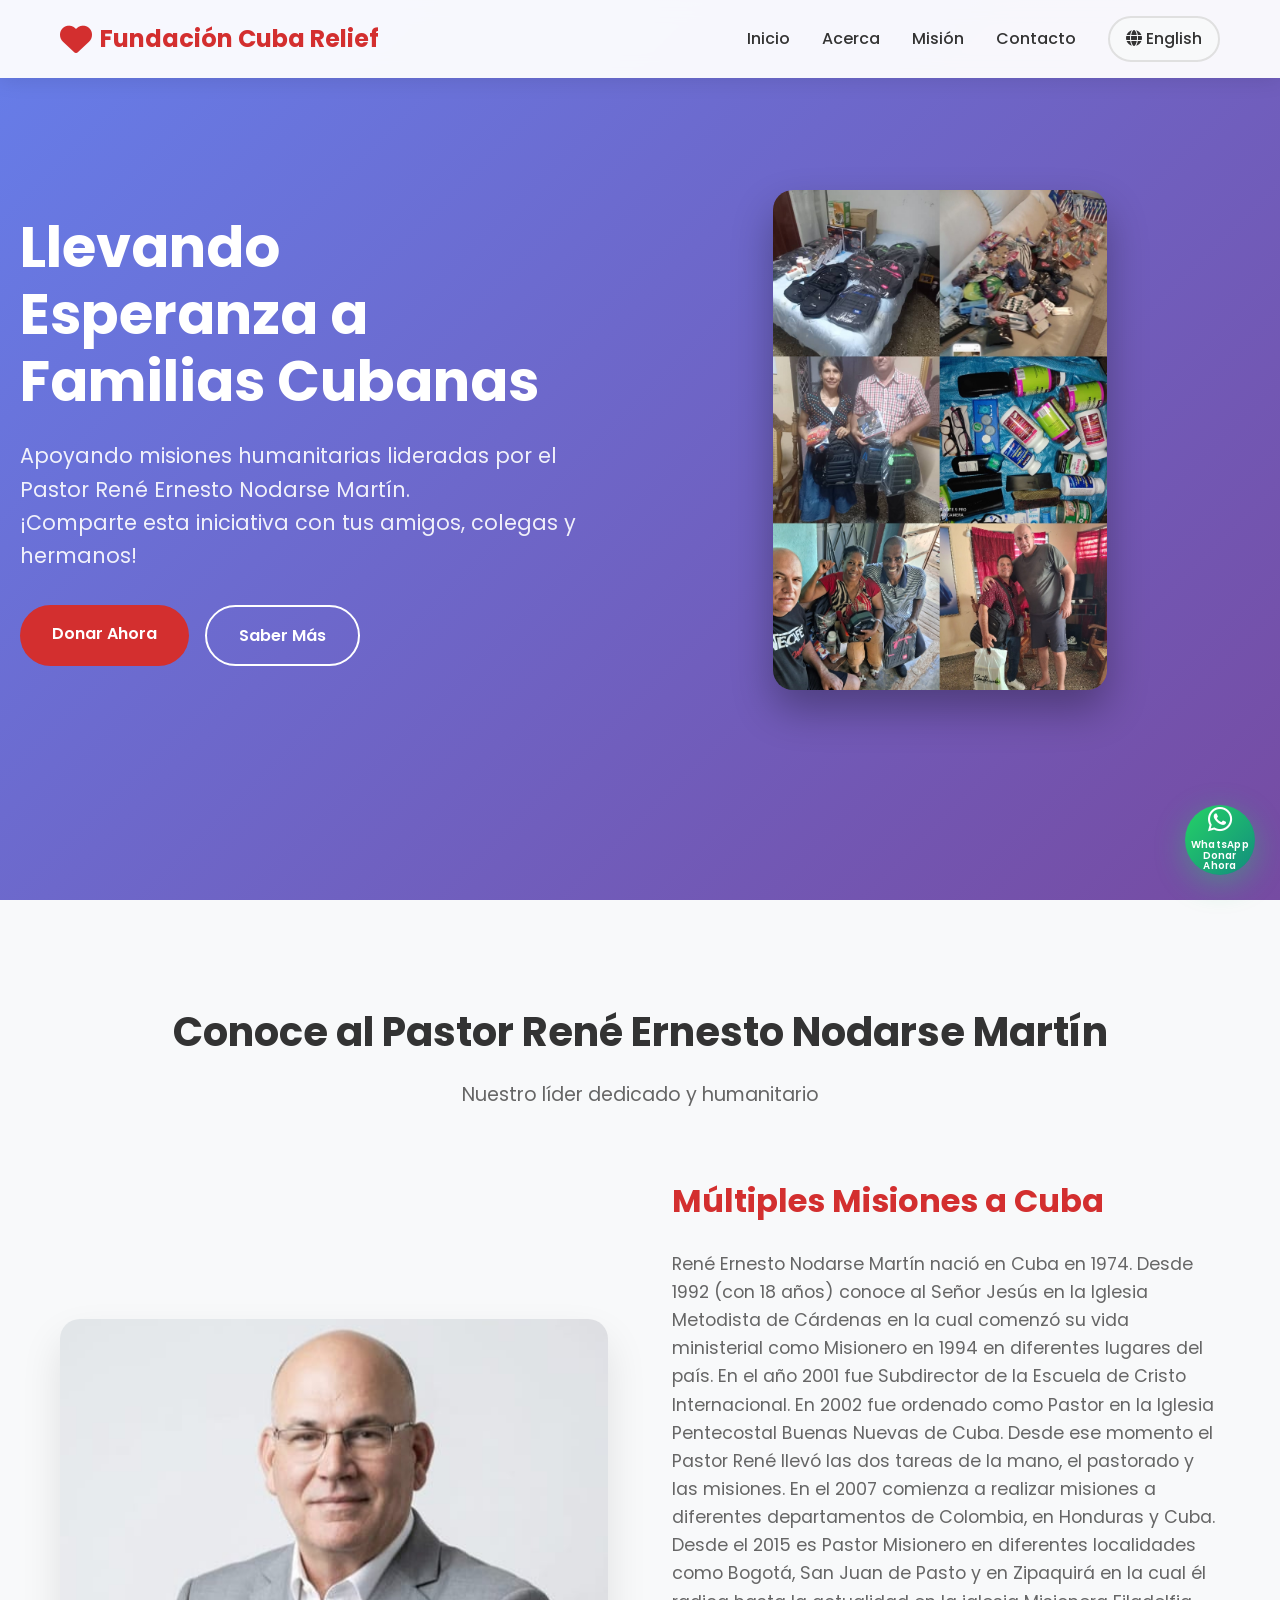
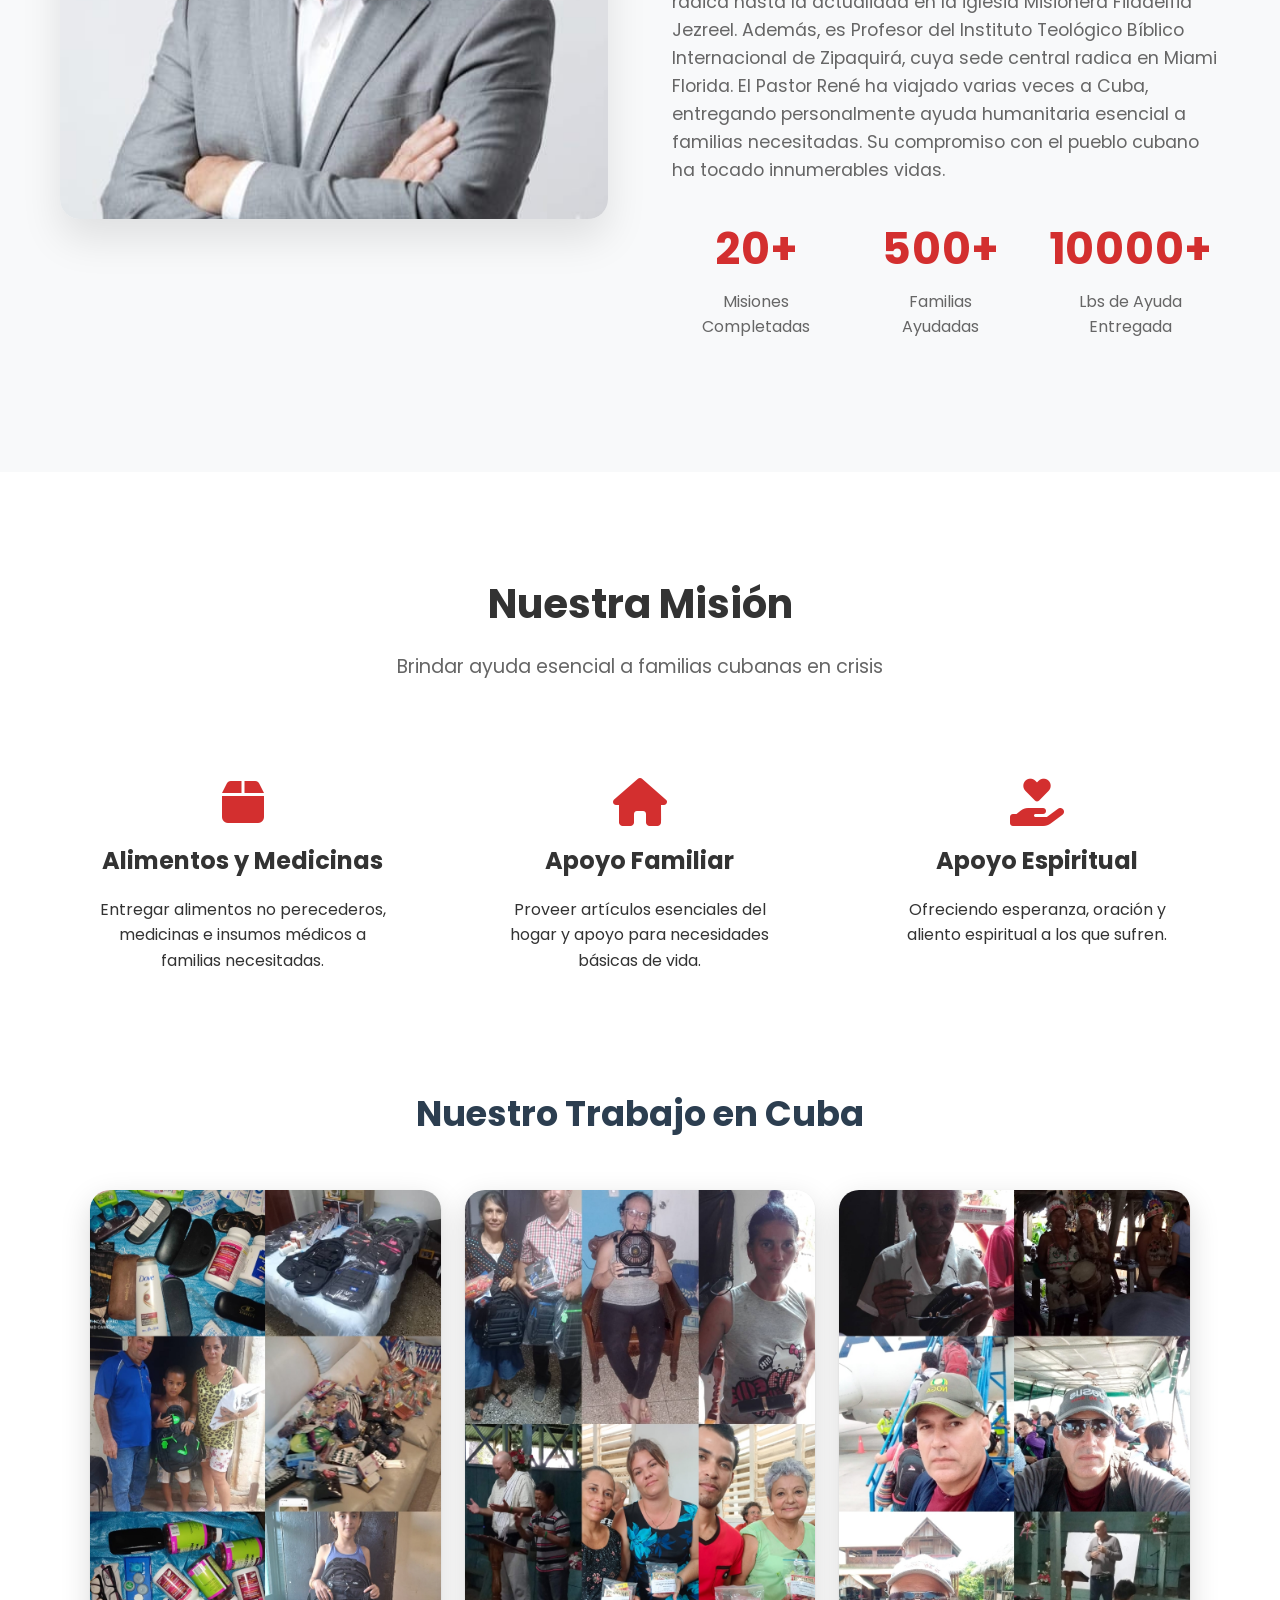
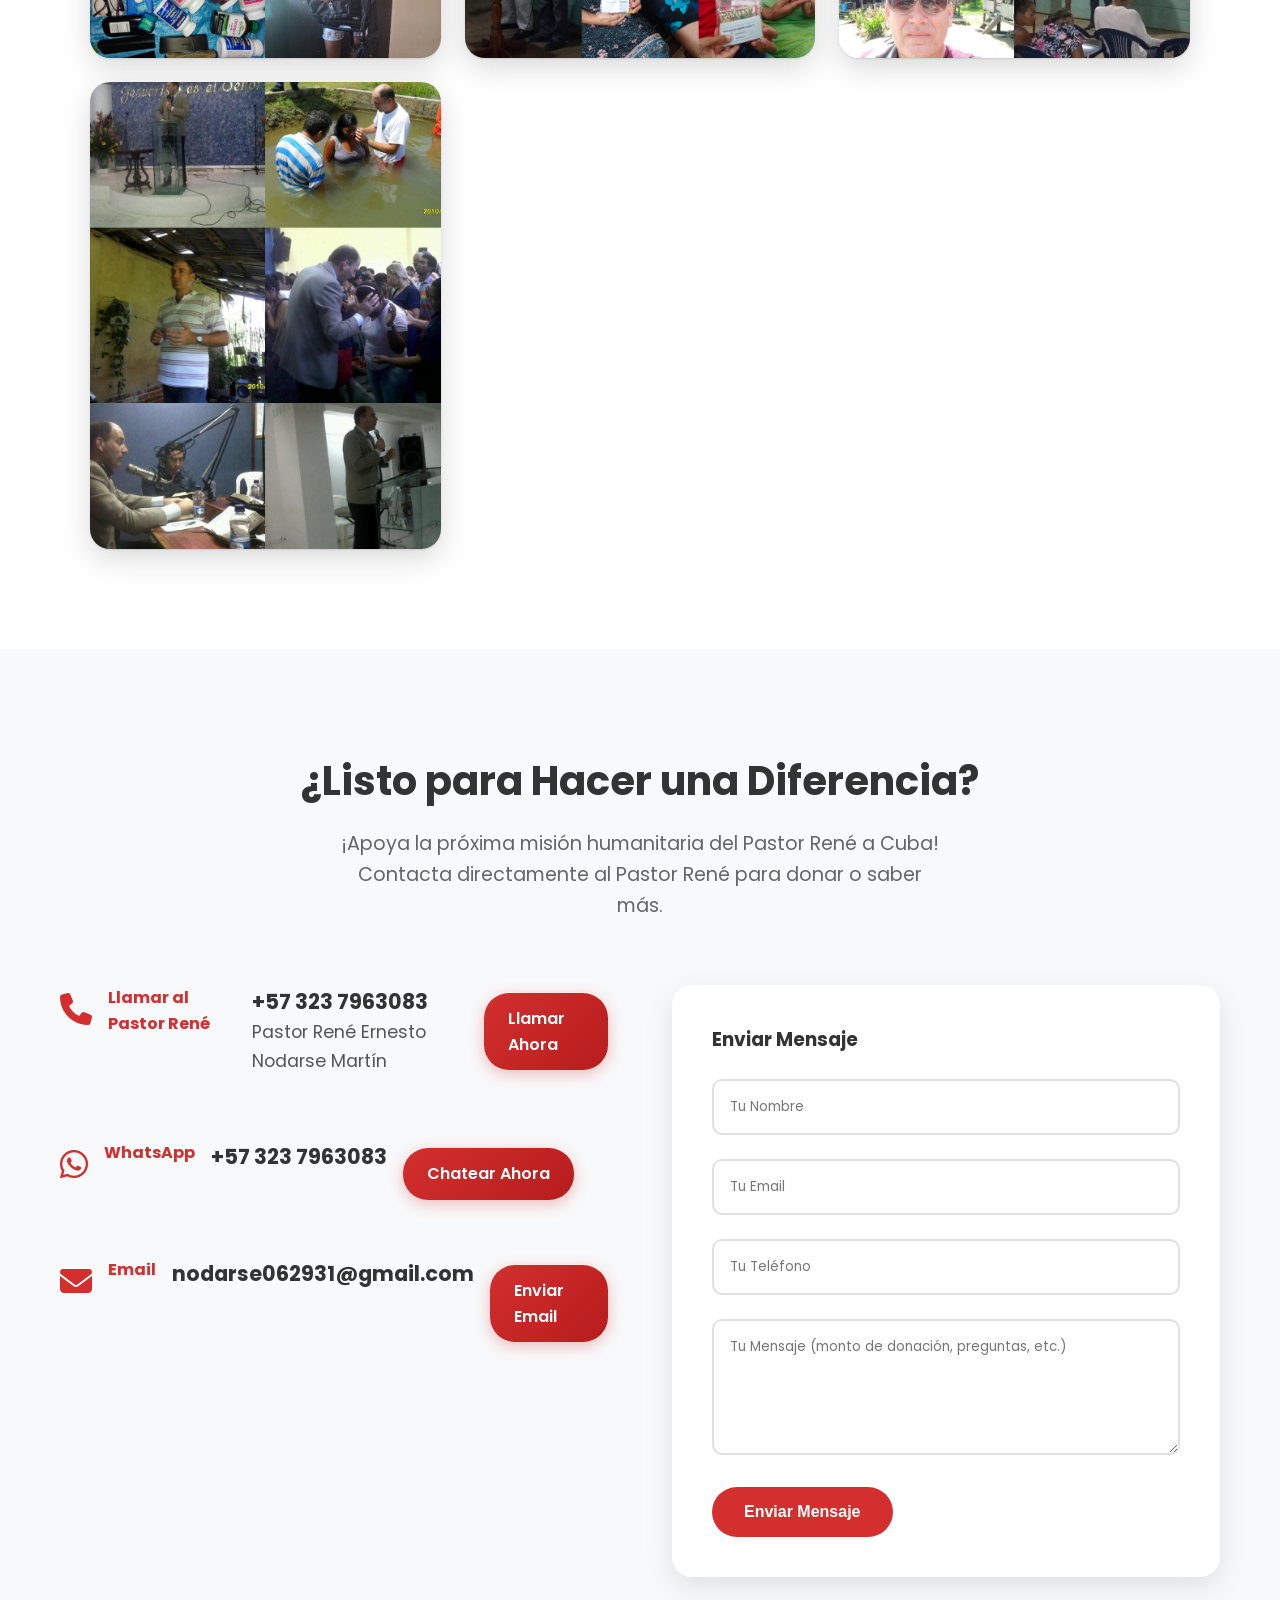
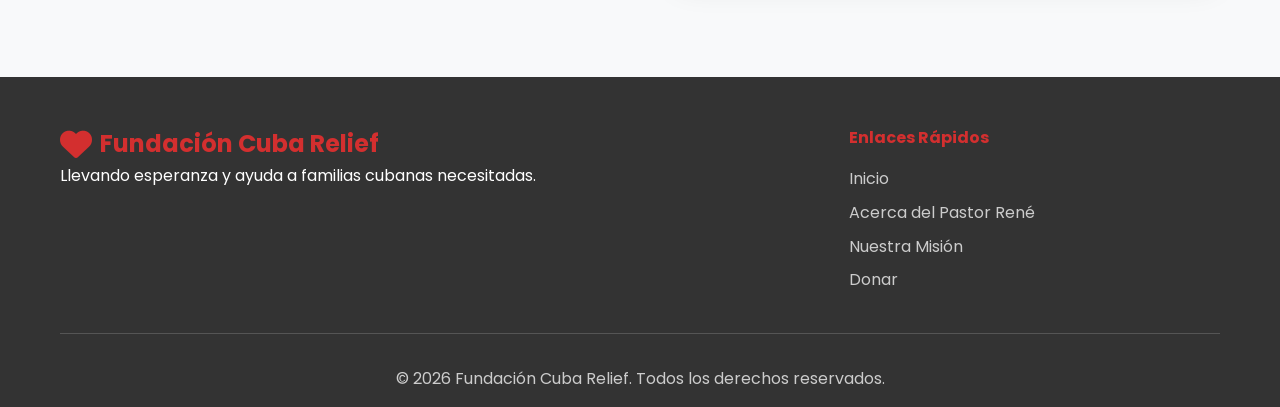
==== commit 5d600fc8: "Update es.html" ====
--- a/es.html
+++ b/es.html
@@ -75,7 +75,7 @@
                             <p>Familias Ayudadas</p>
                         </div>
                         <div class="stat">
-                            <h4>5000+</h4>
+                            <h4>10000+</h4>
                             <p>Lbs de Ayuda Entregada</p>
                         </div>
                     </div>
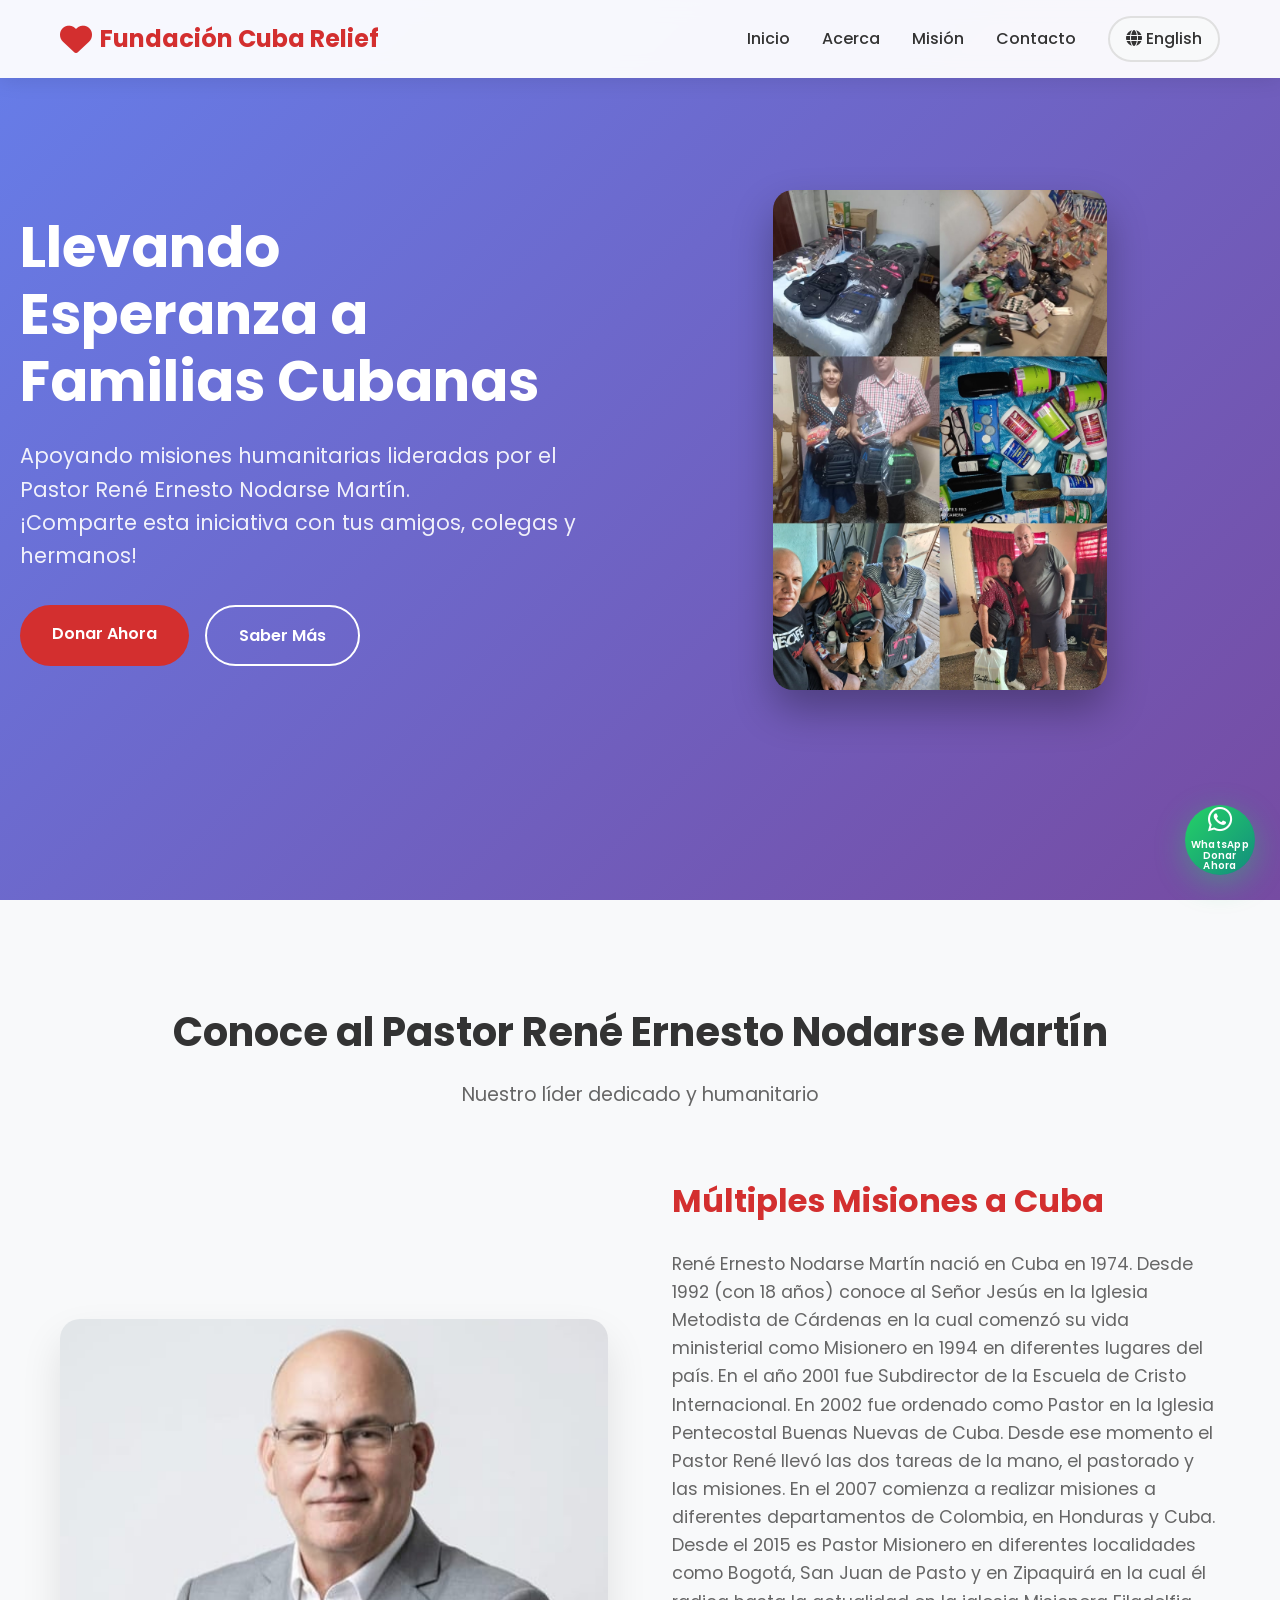
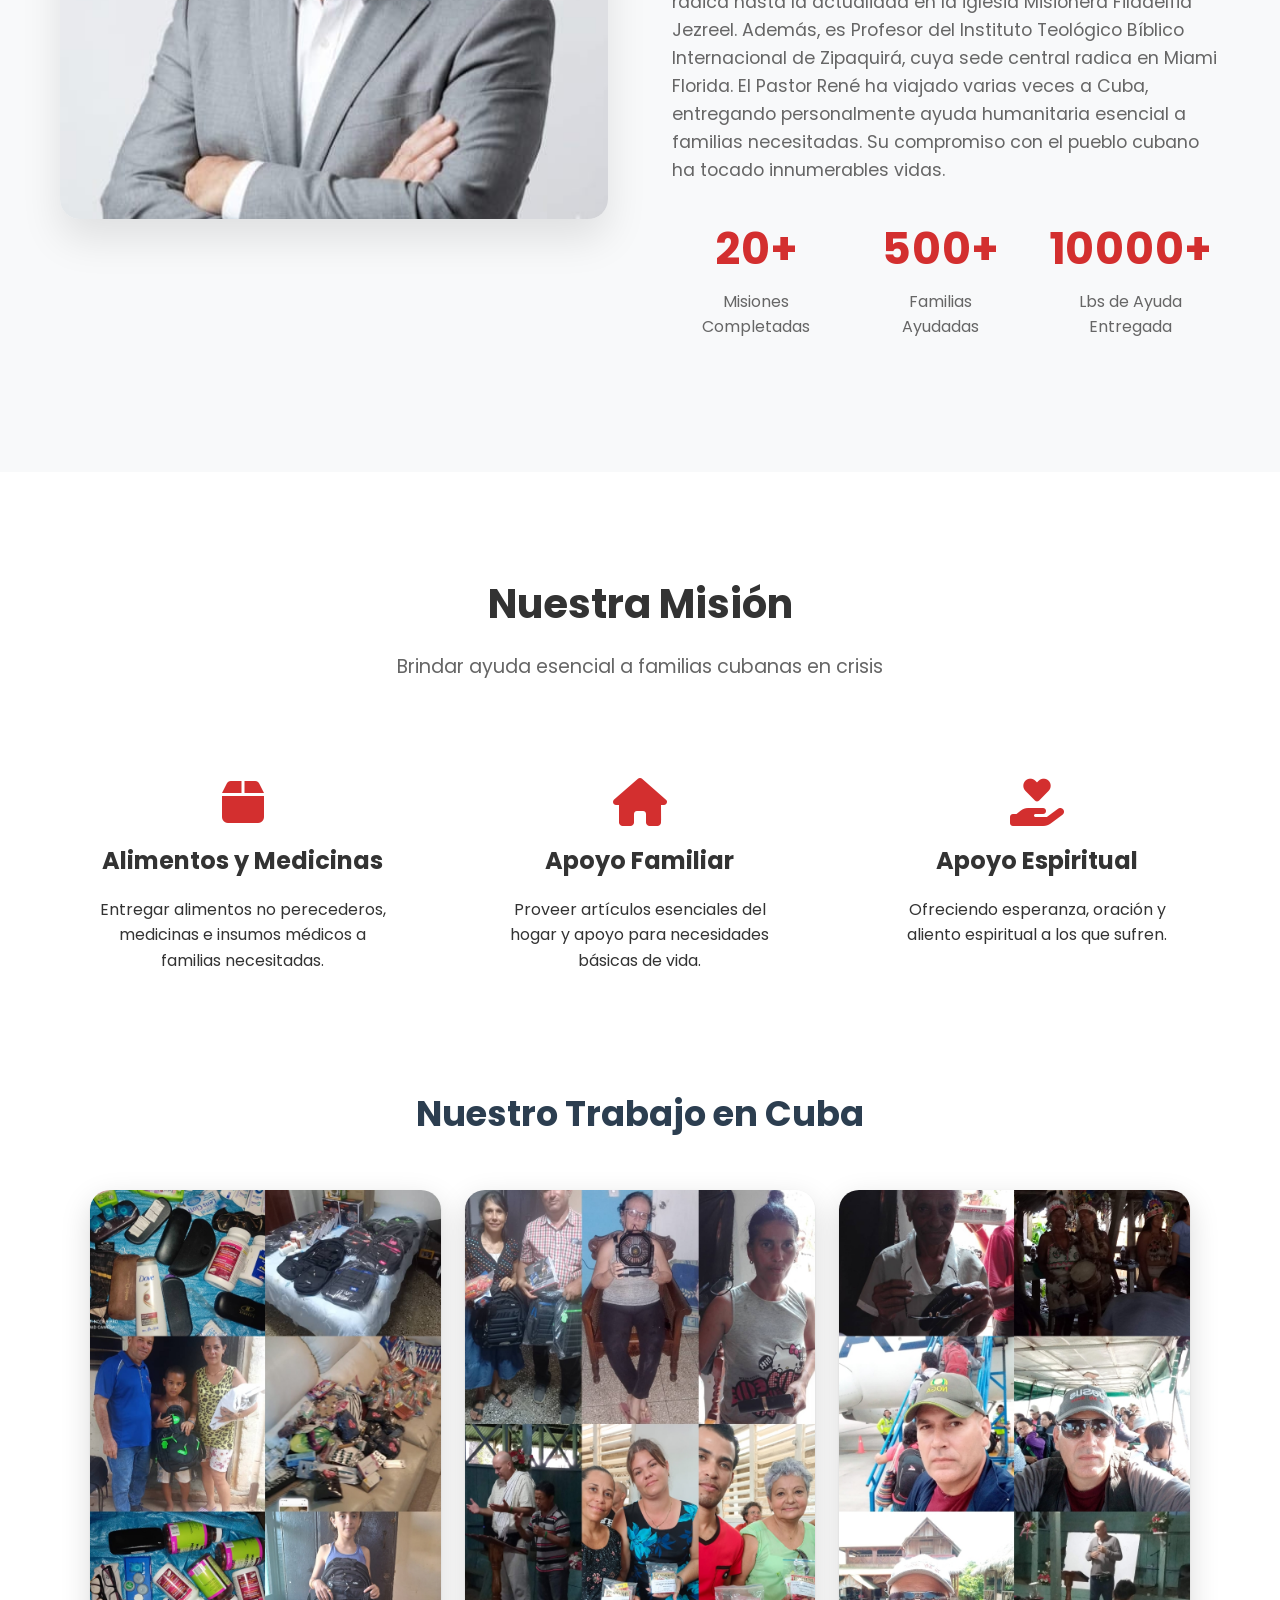
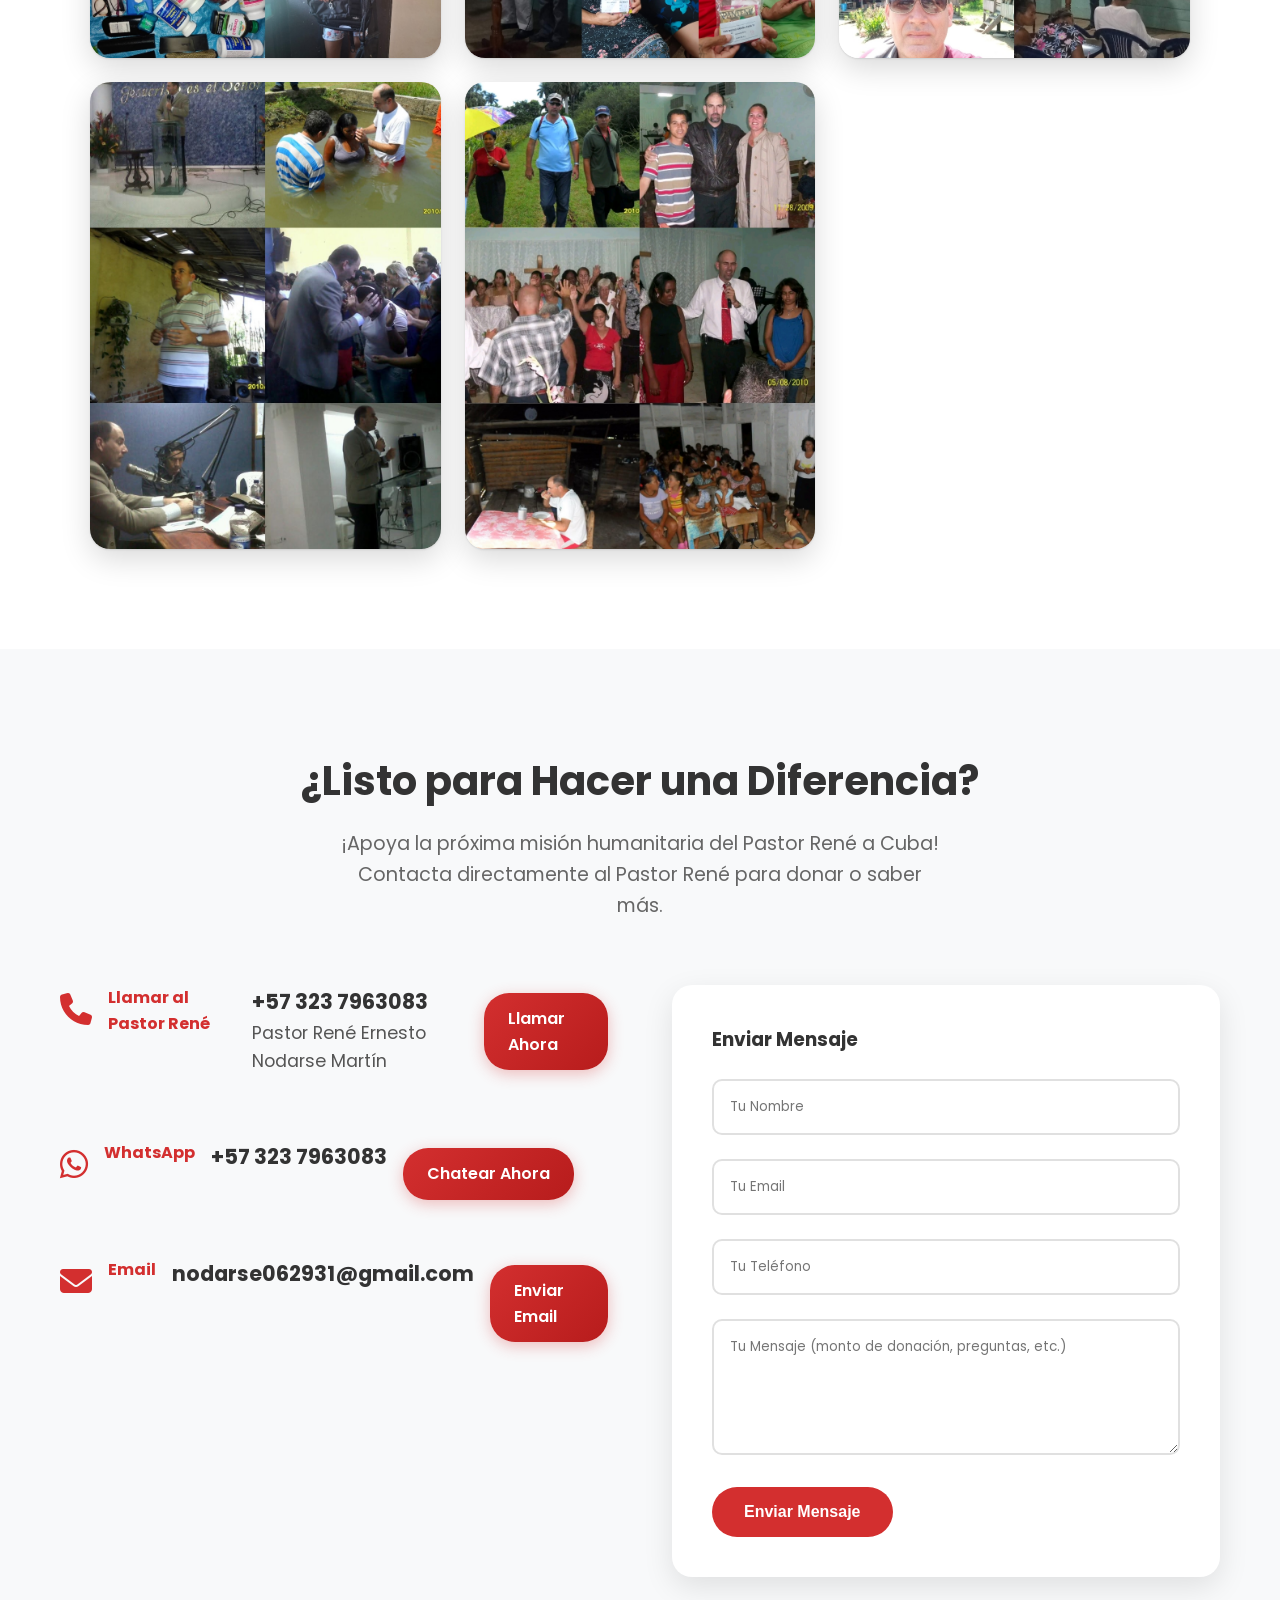
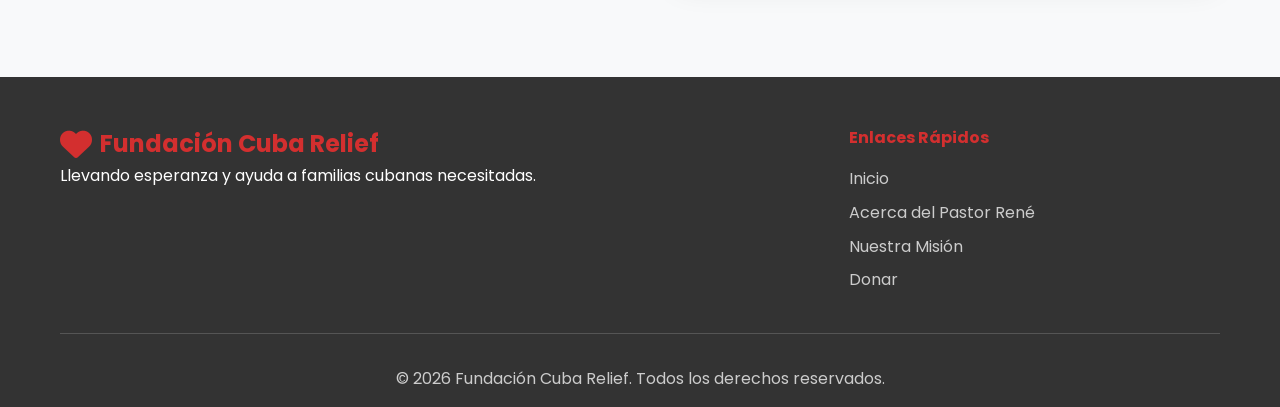
==== commit 0749e551: "Update es.html" ====
--- a/es.html
+++ b/es.html
@@ -115,6 +115,7 @@
                     <img src="images/imageshelp2.jpg" alt="Familias recibiendo ayuda">
                     <img src="images/imageshelp3.jpg" alt="Pastor René en acción">
                     <img src="images/pastorrene1.jpg" alt="Pastor René in action">
+                    <img src="images/pastorrene2.jpg" alt="Pastor René in action">
                 </div>
             </div>
         </div>
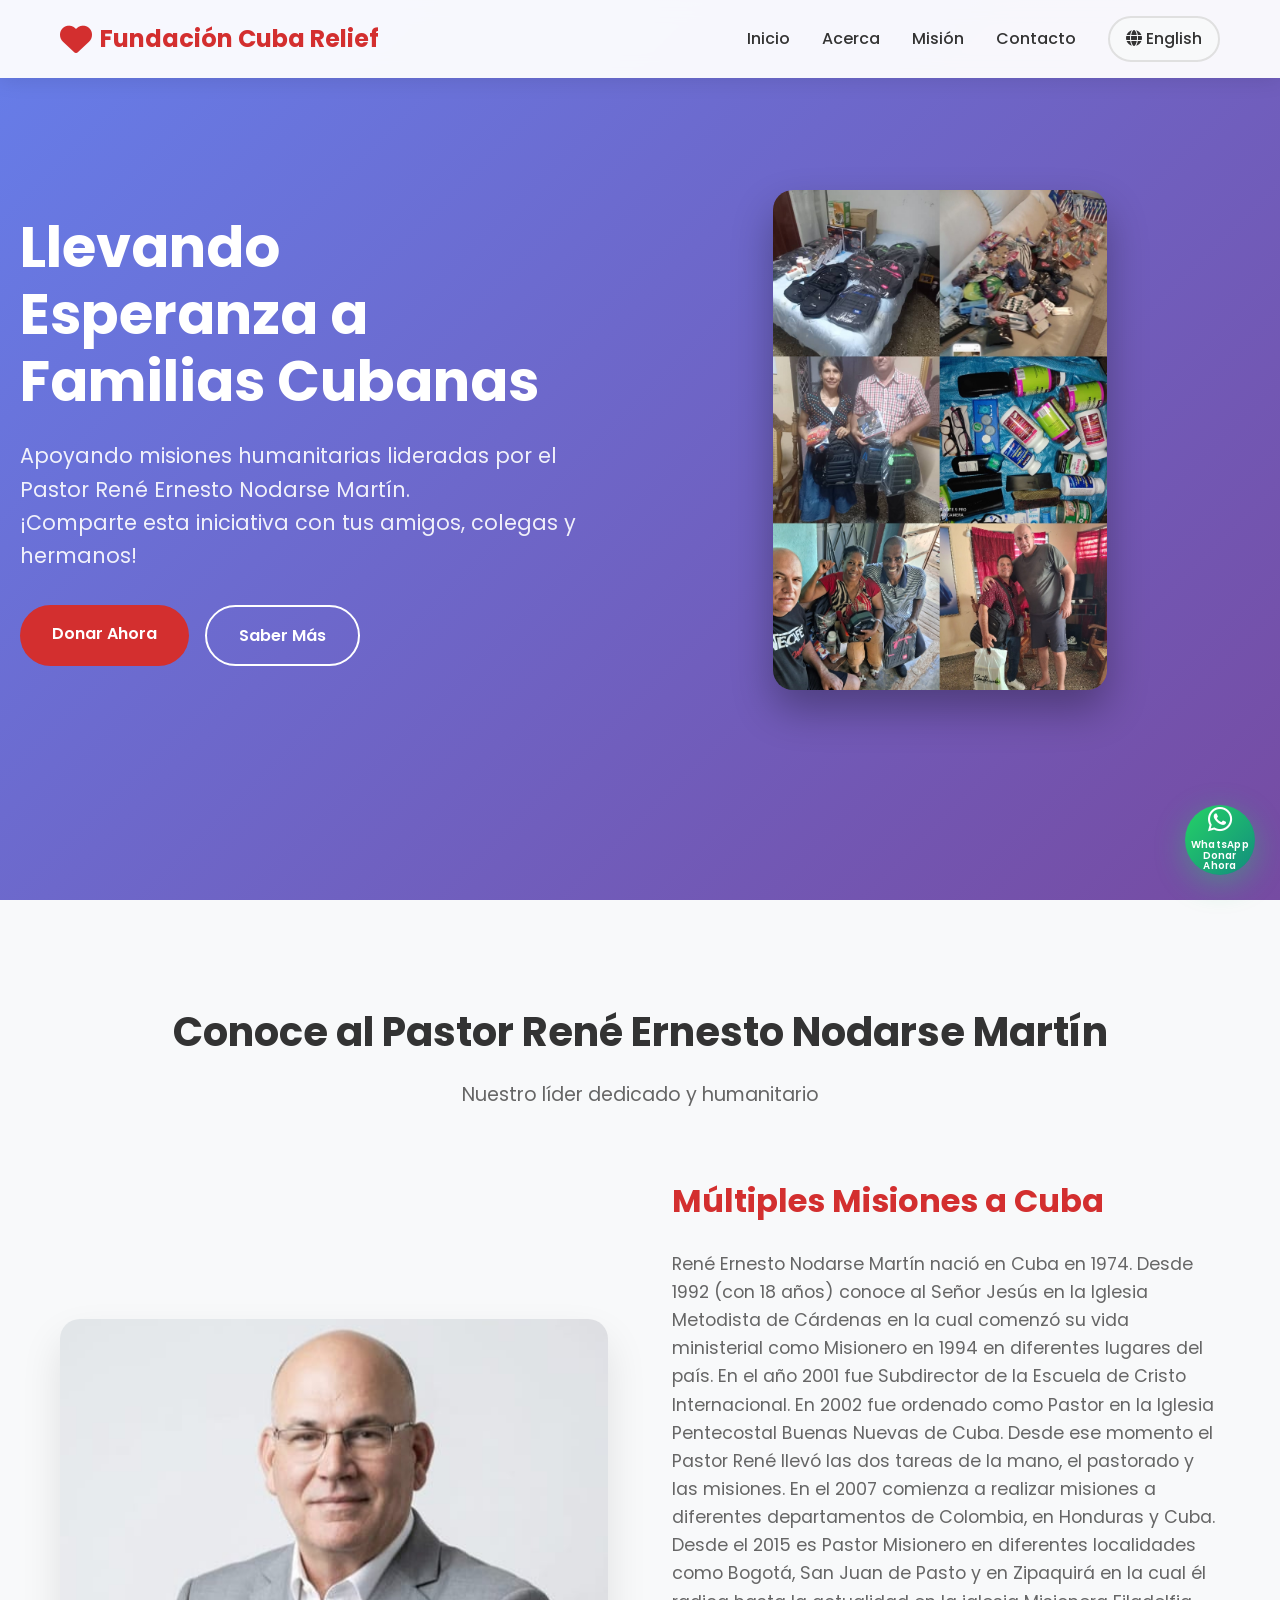
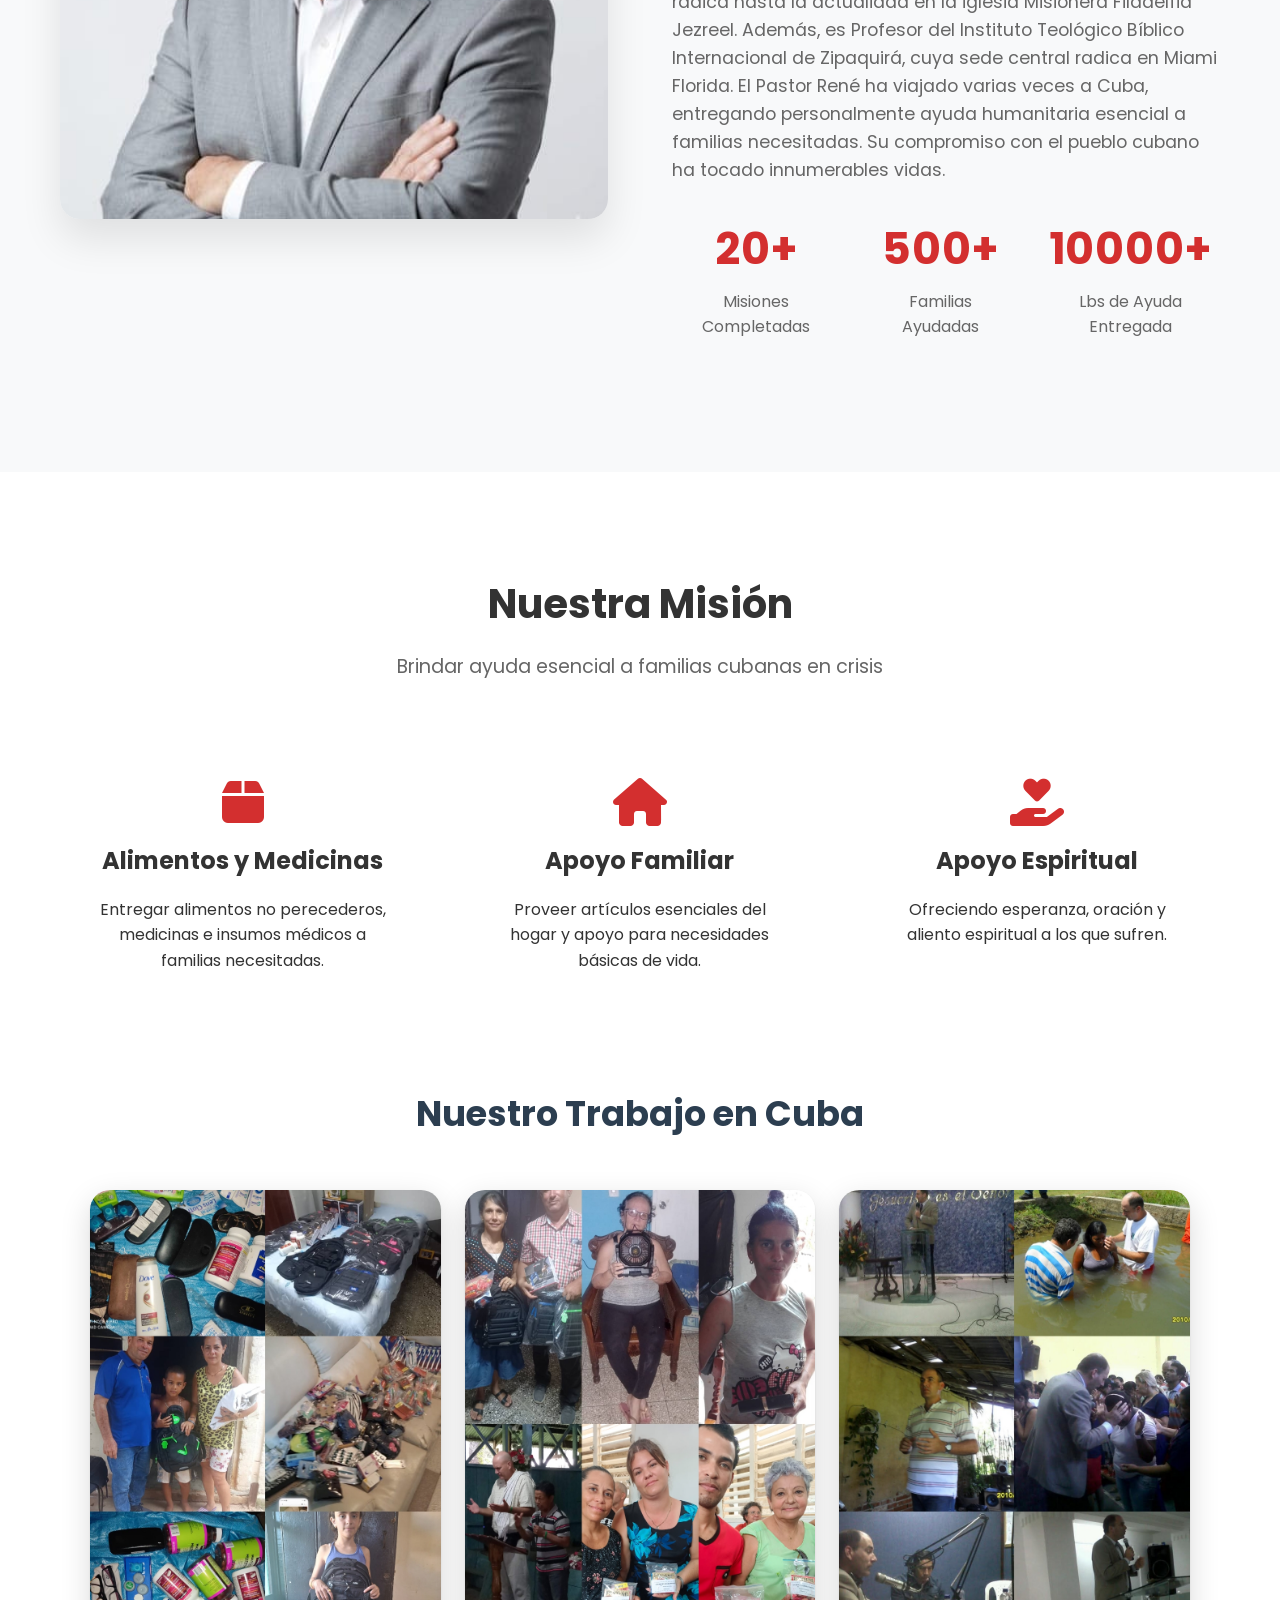
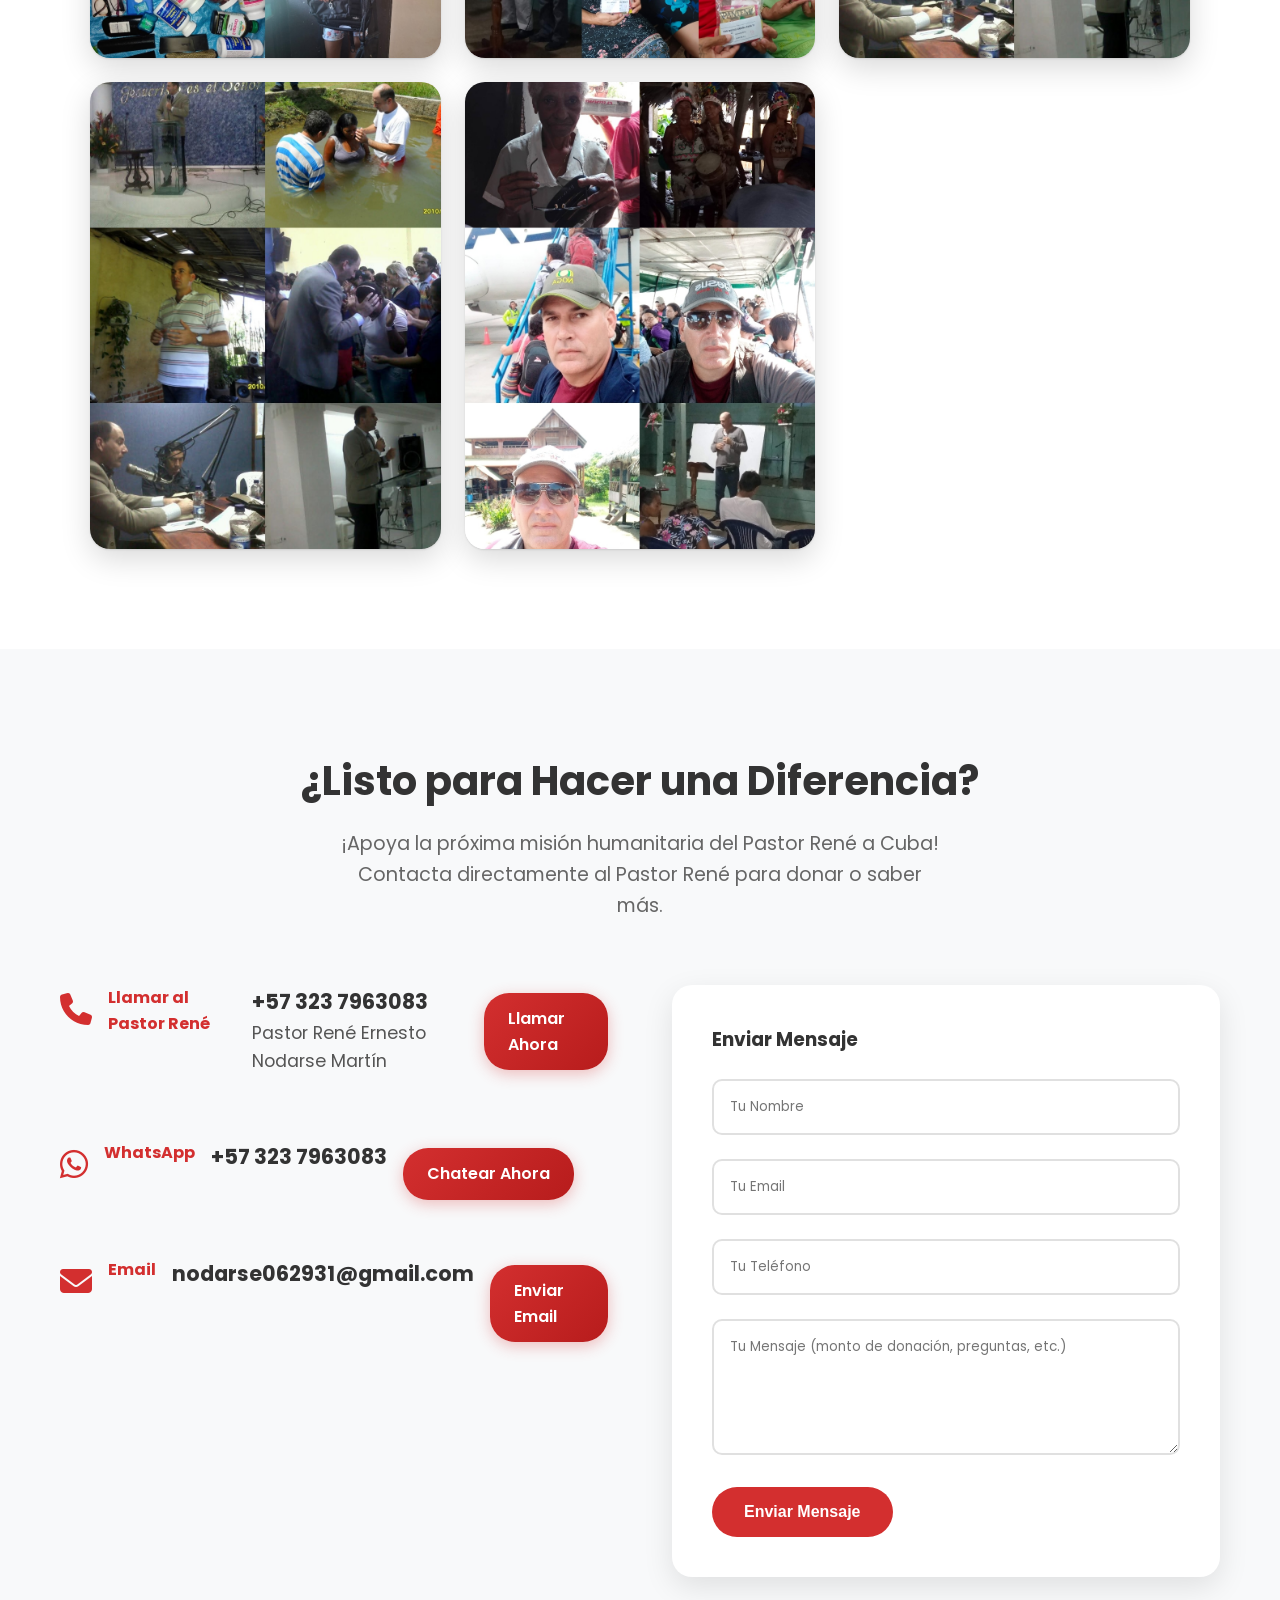
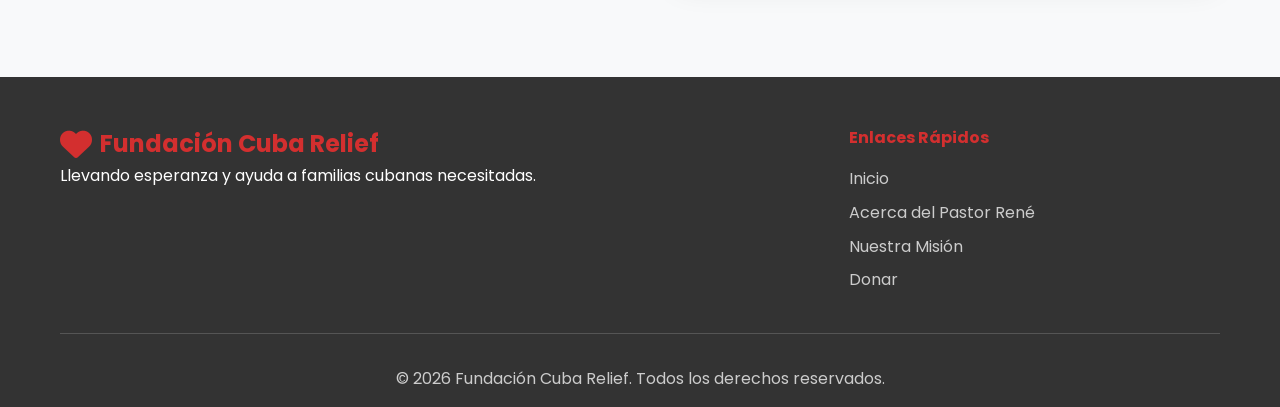
==== commit f5d1dec3: "Update es.html" ====
--- a/es.html
+++ b/es.html
@@ -113,9 +113,9 @@
                 <div class="gallery-grid">
                     <img src="images/imageshelp1.jpg" alt="Distribución de ayuda">
                     <img src="images/imageshelp2.jpg" alt="Familias recibiendo ayuda">
+                    <img src="images/pastorrene1.jpg" alt="Pastor René in action">
+                    <img src="images/pastorrene1.jpg" alt="Pastor René in action">
                     <img src="images/imageshelp3.jpg" alt="Pastor René en acción">
-                    <img src="images/pastorrene1.jpg" alt="Pastor René in action">
-                    <img src="images/pastorrene2.jpg" alt="Pastor René in action">
                 </div>
             </div>
         </div>
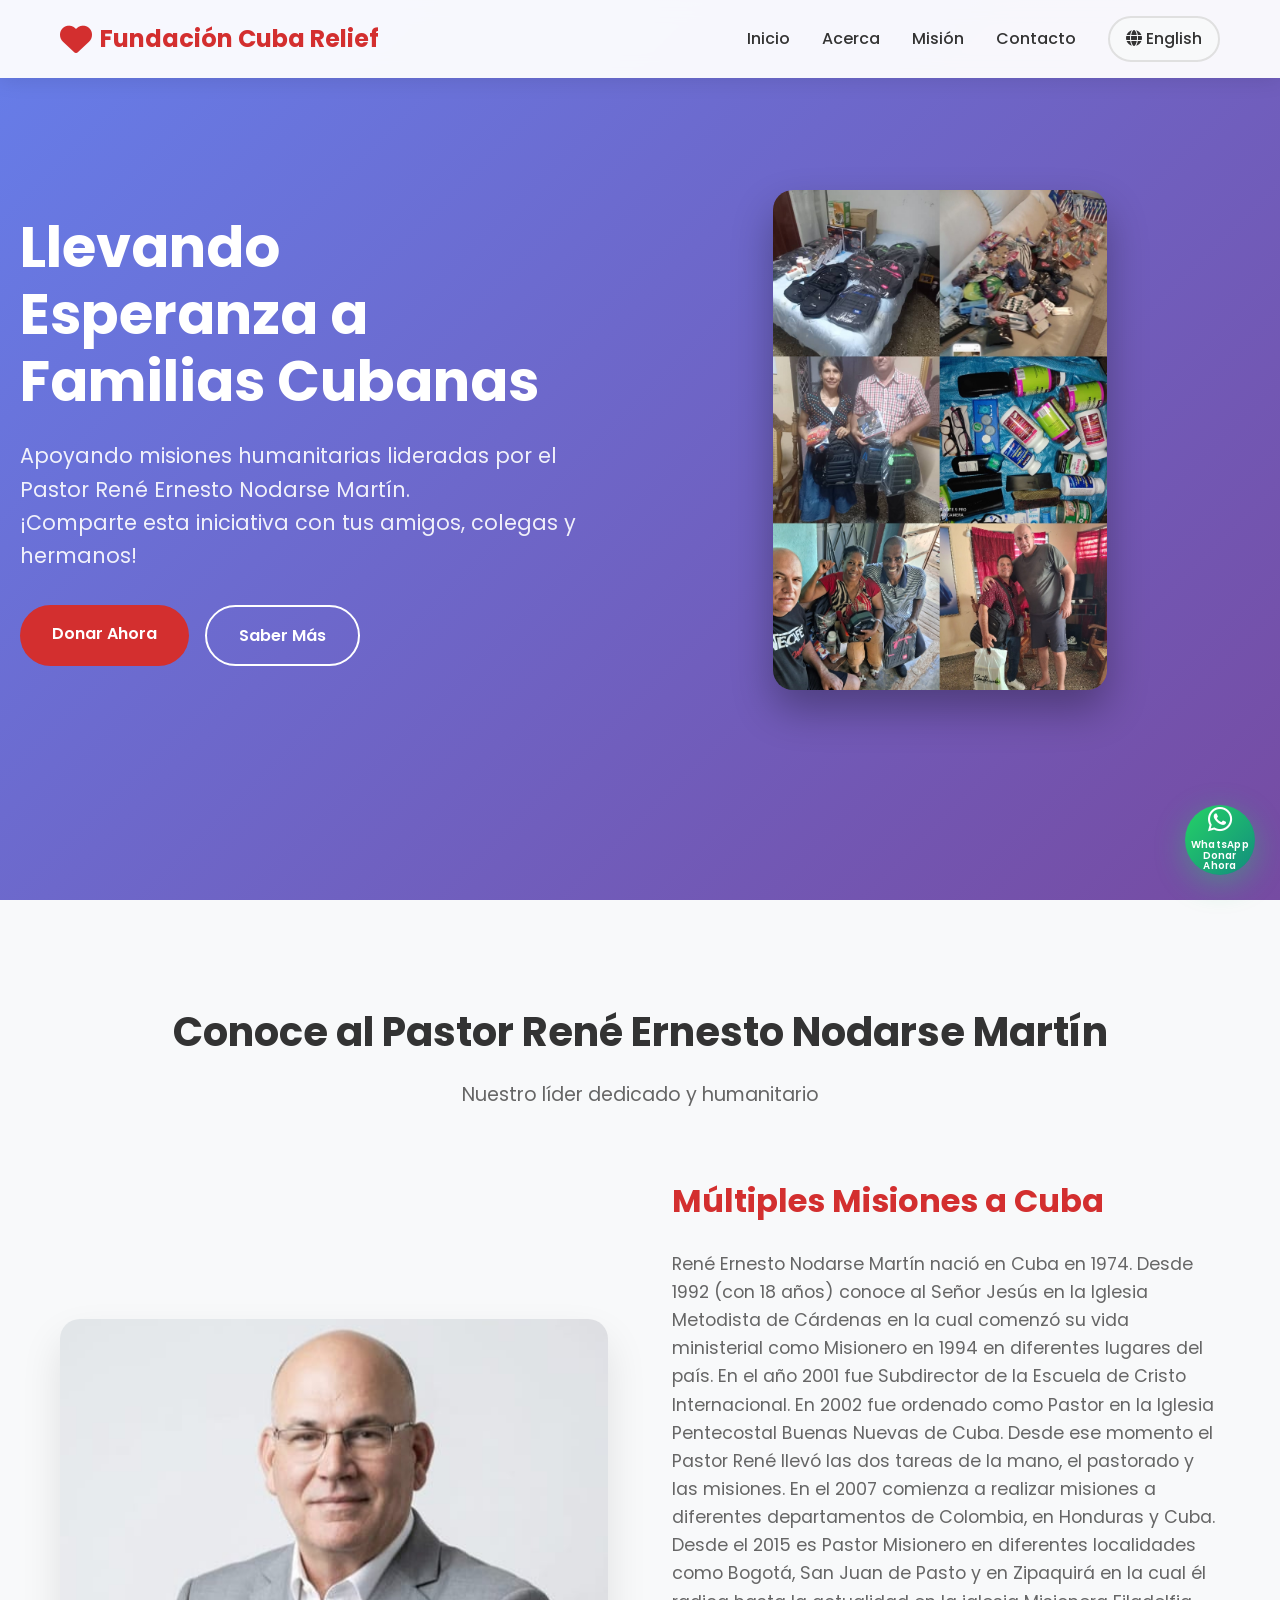
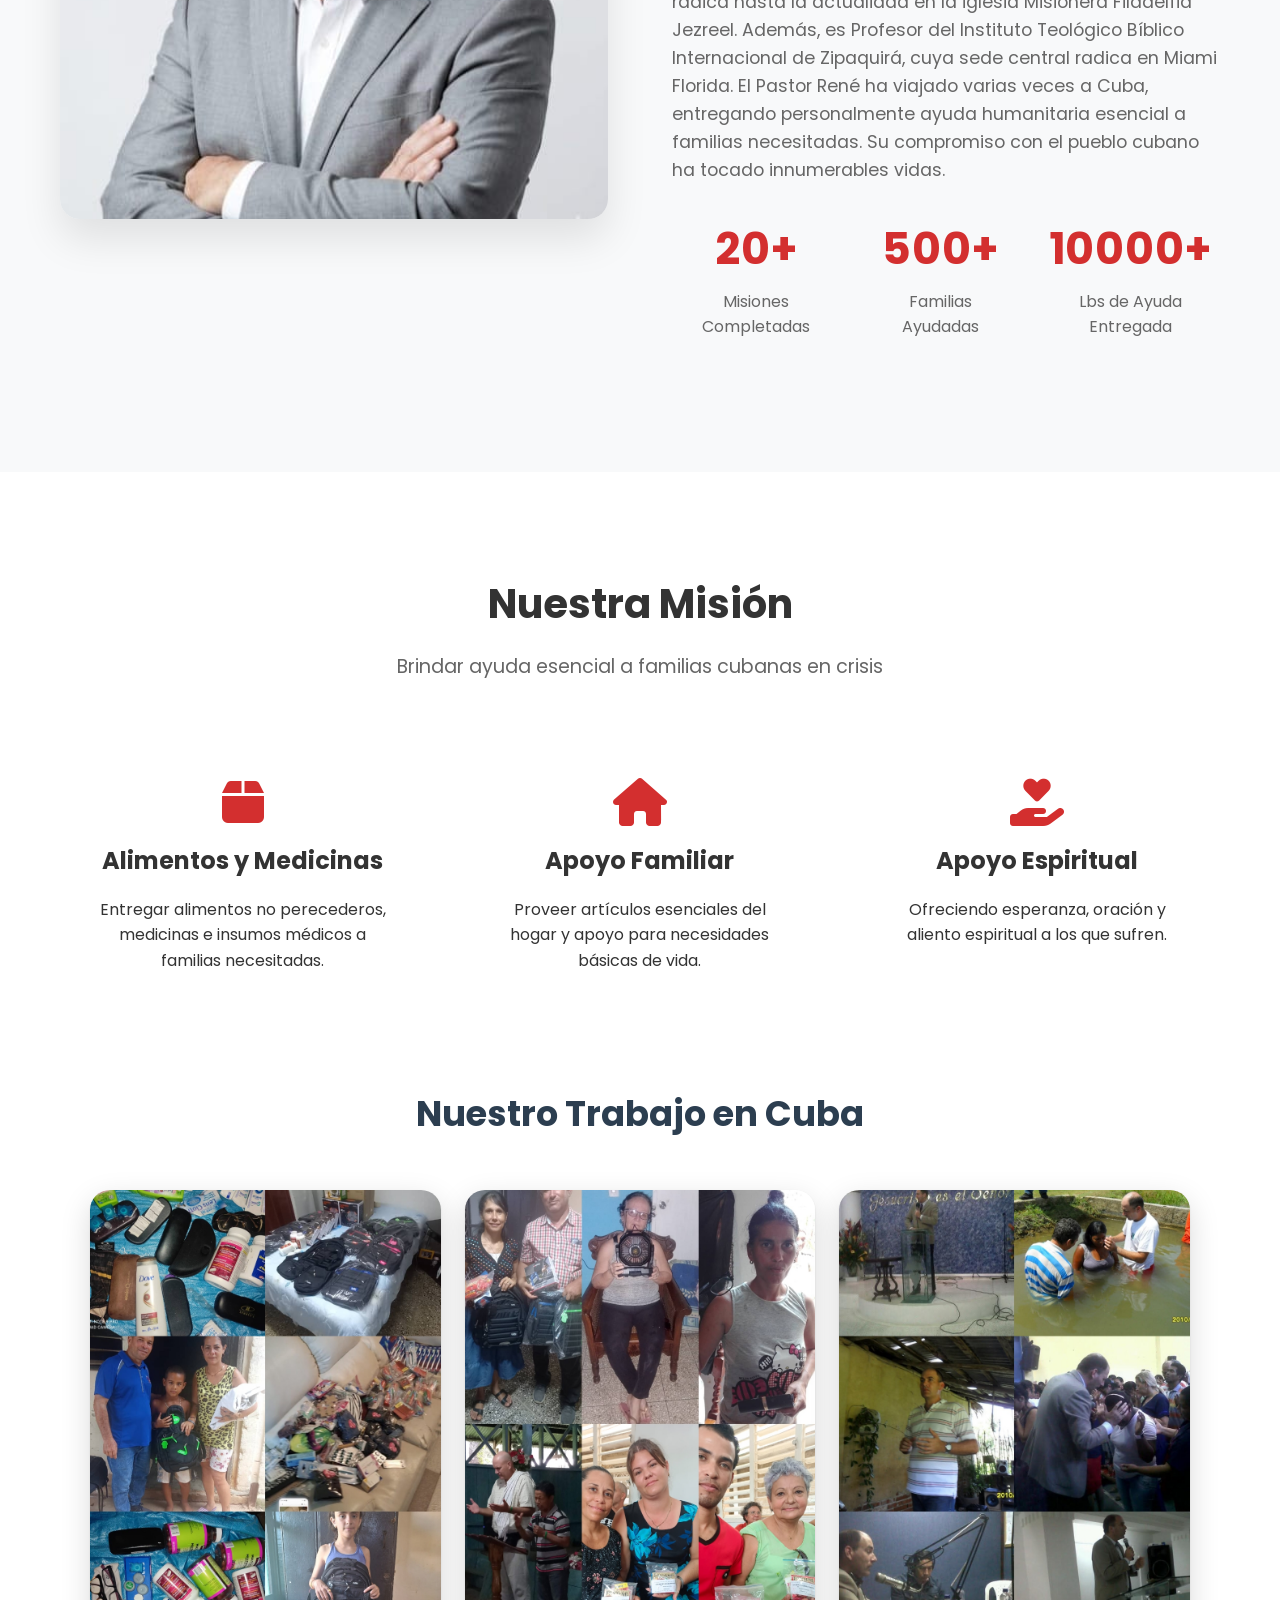
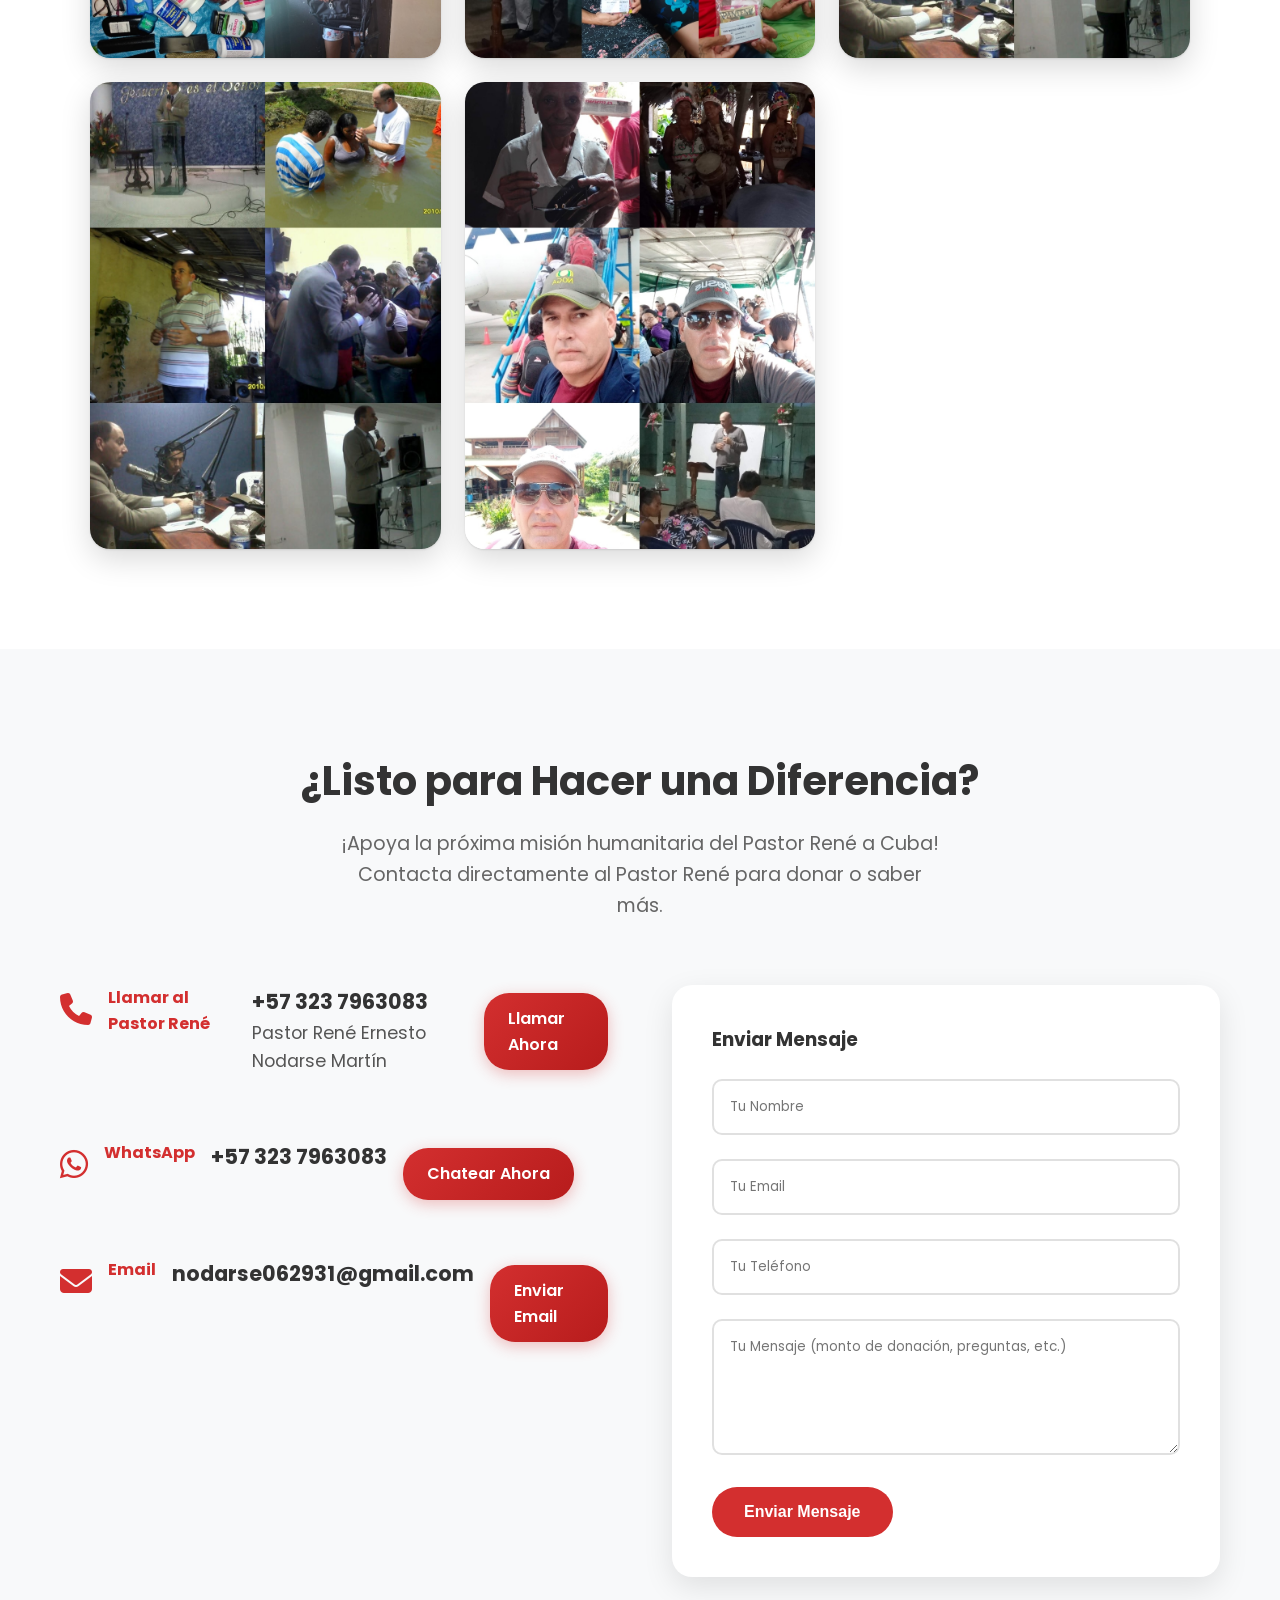
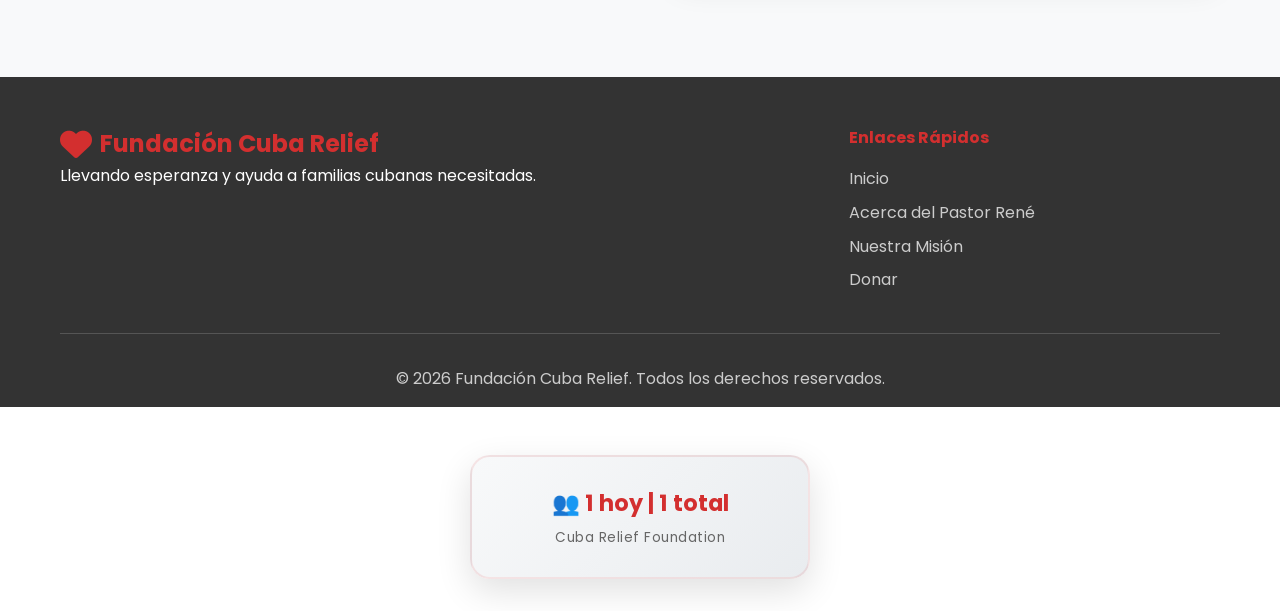
==== commit 70ae2563: "Update es.html" ====
--- a/es.html
+++ b/es.html
@@ -264,5 +264,35 @@
 }
 </style>
     <script src="script.js"></script>
+
+<!-- CONTADOR VISITAS - HOY + TOTAL -->
+<div style="text-align:center;margin:3rem auto 2rem auto;padding:1.8rem;background:linear-gradient(135deg,#f8f9fa 0%,#e9ecef 100%);border-radius:20px;box-shadow:0 12px 35px rgba(0,0,0,0.12);max-width:340px;border:2px solid rgba(211,47,47,0.1);">
+  <h3 style="color:#d32f2f;margin:0 0 0.3rem 0;font-size:1.4rem;font-weight:700;">
+    👥 <span id="today-count">0</span> hoy | <span id="total-count">0</span> total
+  </h3>
+  <p style="color:#666;margin:0;font-size:0.85rem;letter-spacing:0.5px;">
+    Cuba Relief Foundation
+  </p>
+</div>
+<script>
+(function() {
+  // Contador HOY (reinicia diario)
+  const today = new Date().toDateString();
+  let todayCount = parseInt(localStorage.getItem('visitsToday') || '0');
+  if (localStorage.getItem('lastVisitDate') !== today) {
+    todayCount = 1;
+    localStorage.setItem('lastVisitDate', today);
+  } else {
+    todayCount++;
+  }
+  localStorage.setItem('visitsToday', todayCount);
+  // Contador TOTAL (acumula siempre)
+  let totalCount = parseInt(localStorage.getItem('totalVisits') || '0') + 1;
+  localStorage.setItem('totalVisits', totalCount);
+  // Mostrar
+  document.getElementById('today-count').textContent = todayCount;
+  document.getElementById('total-count').textContent = totalCount.toLocaleString();
+})();
+</script>
 </body>
 </html>
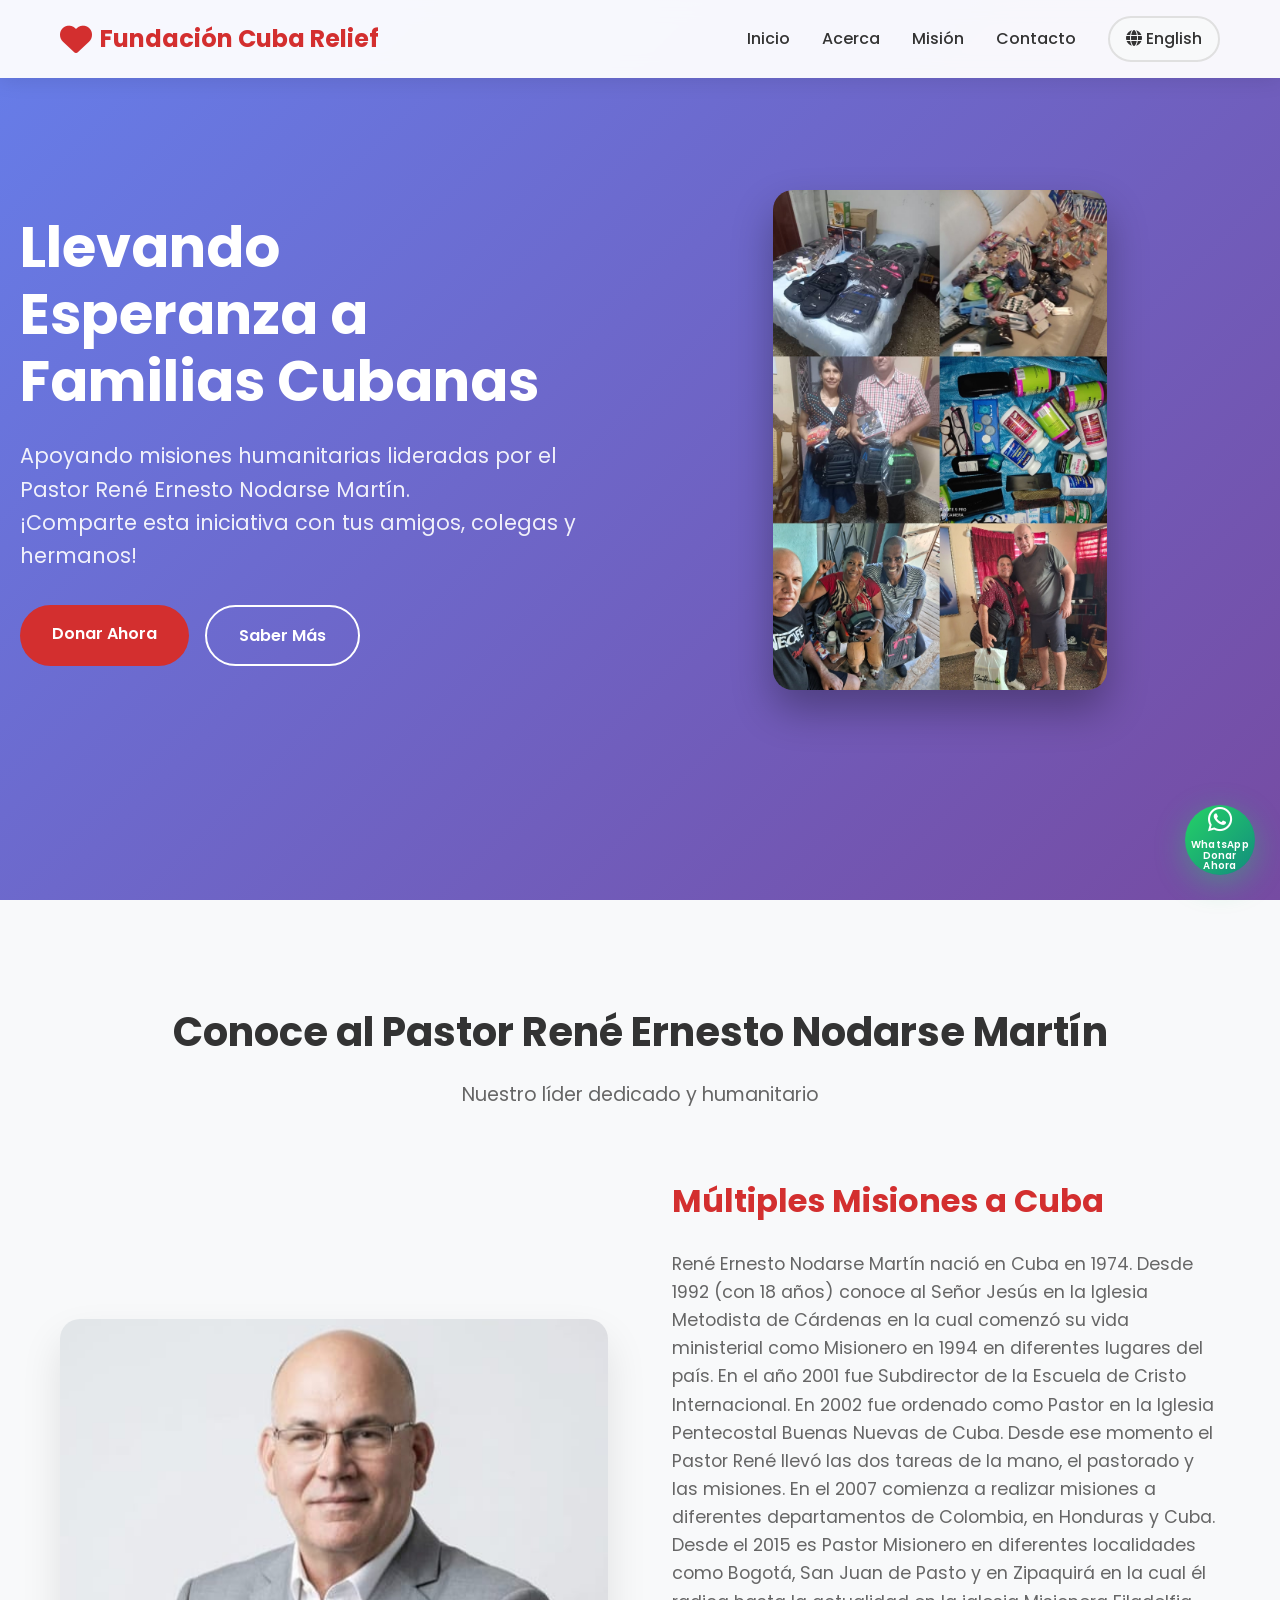
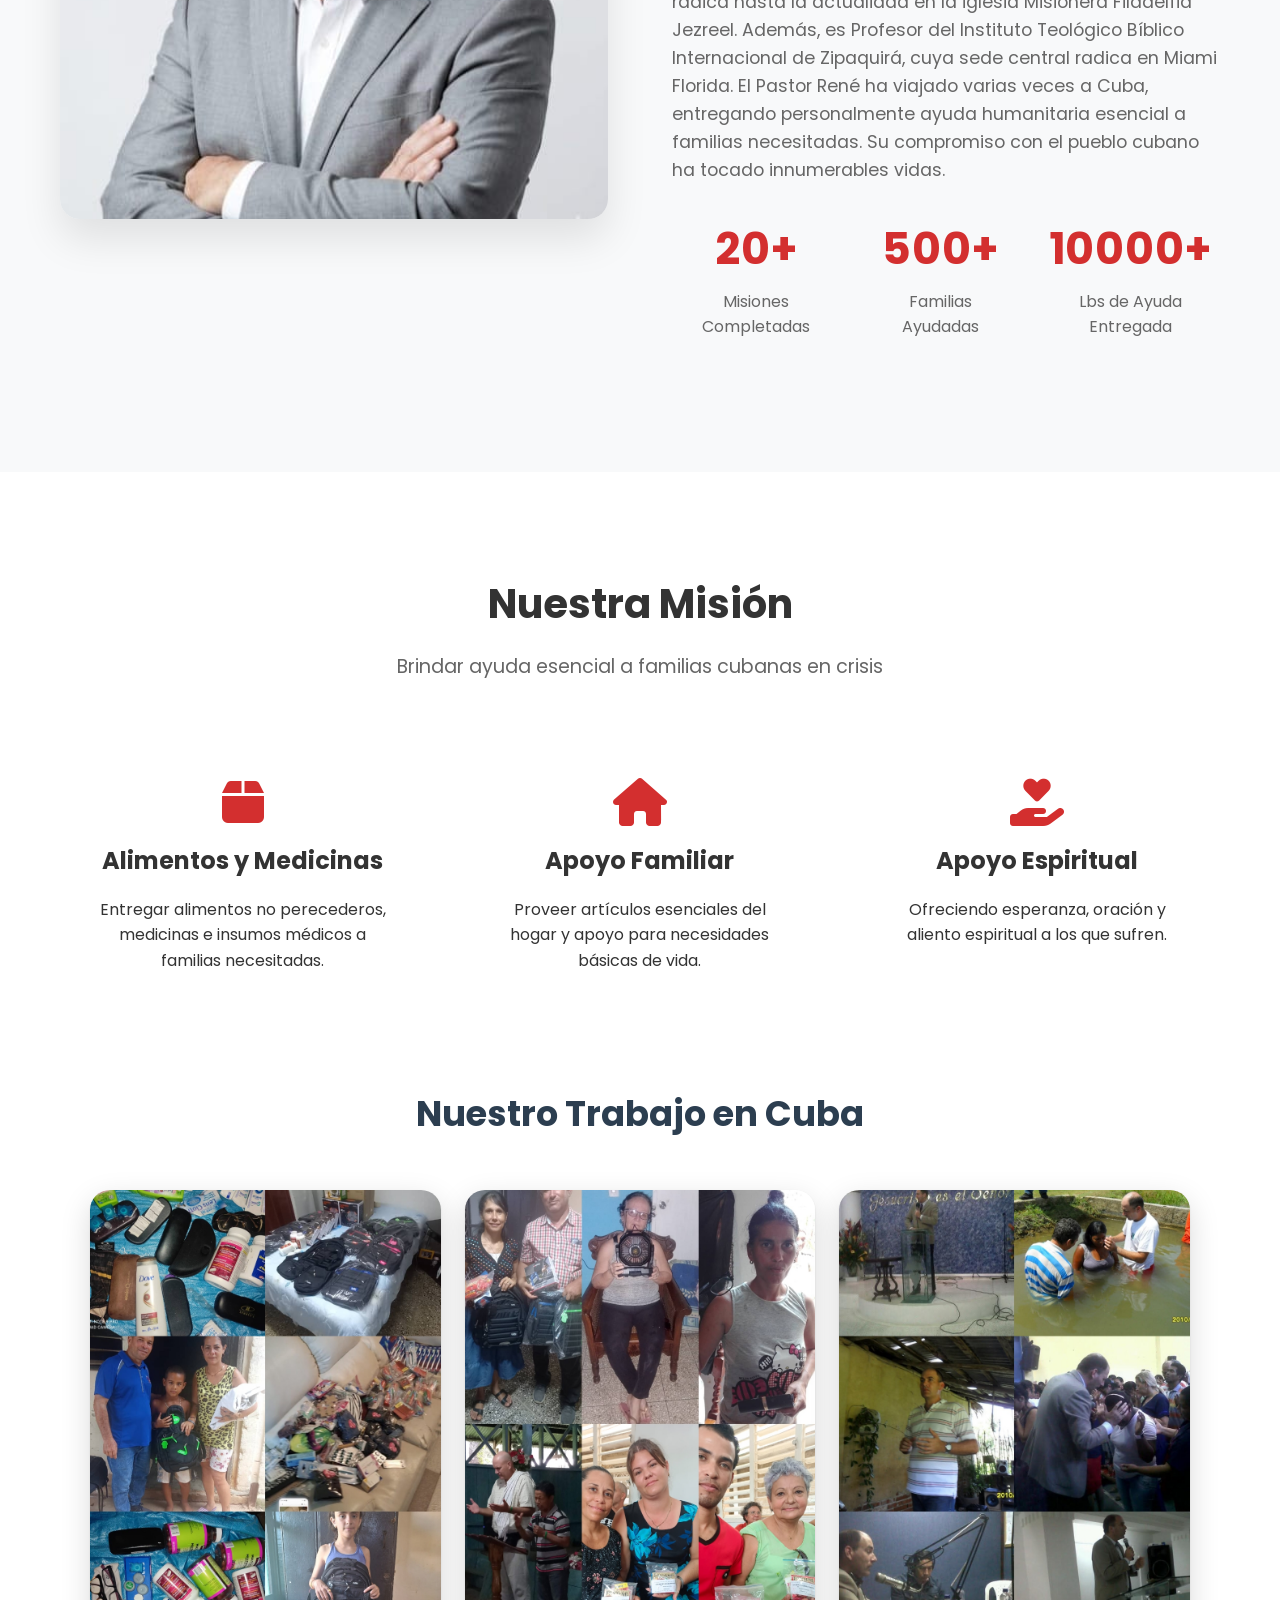
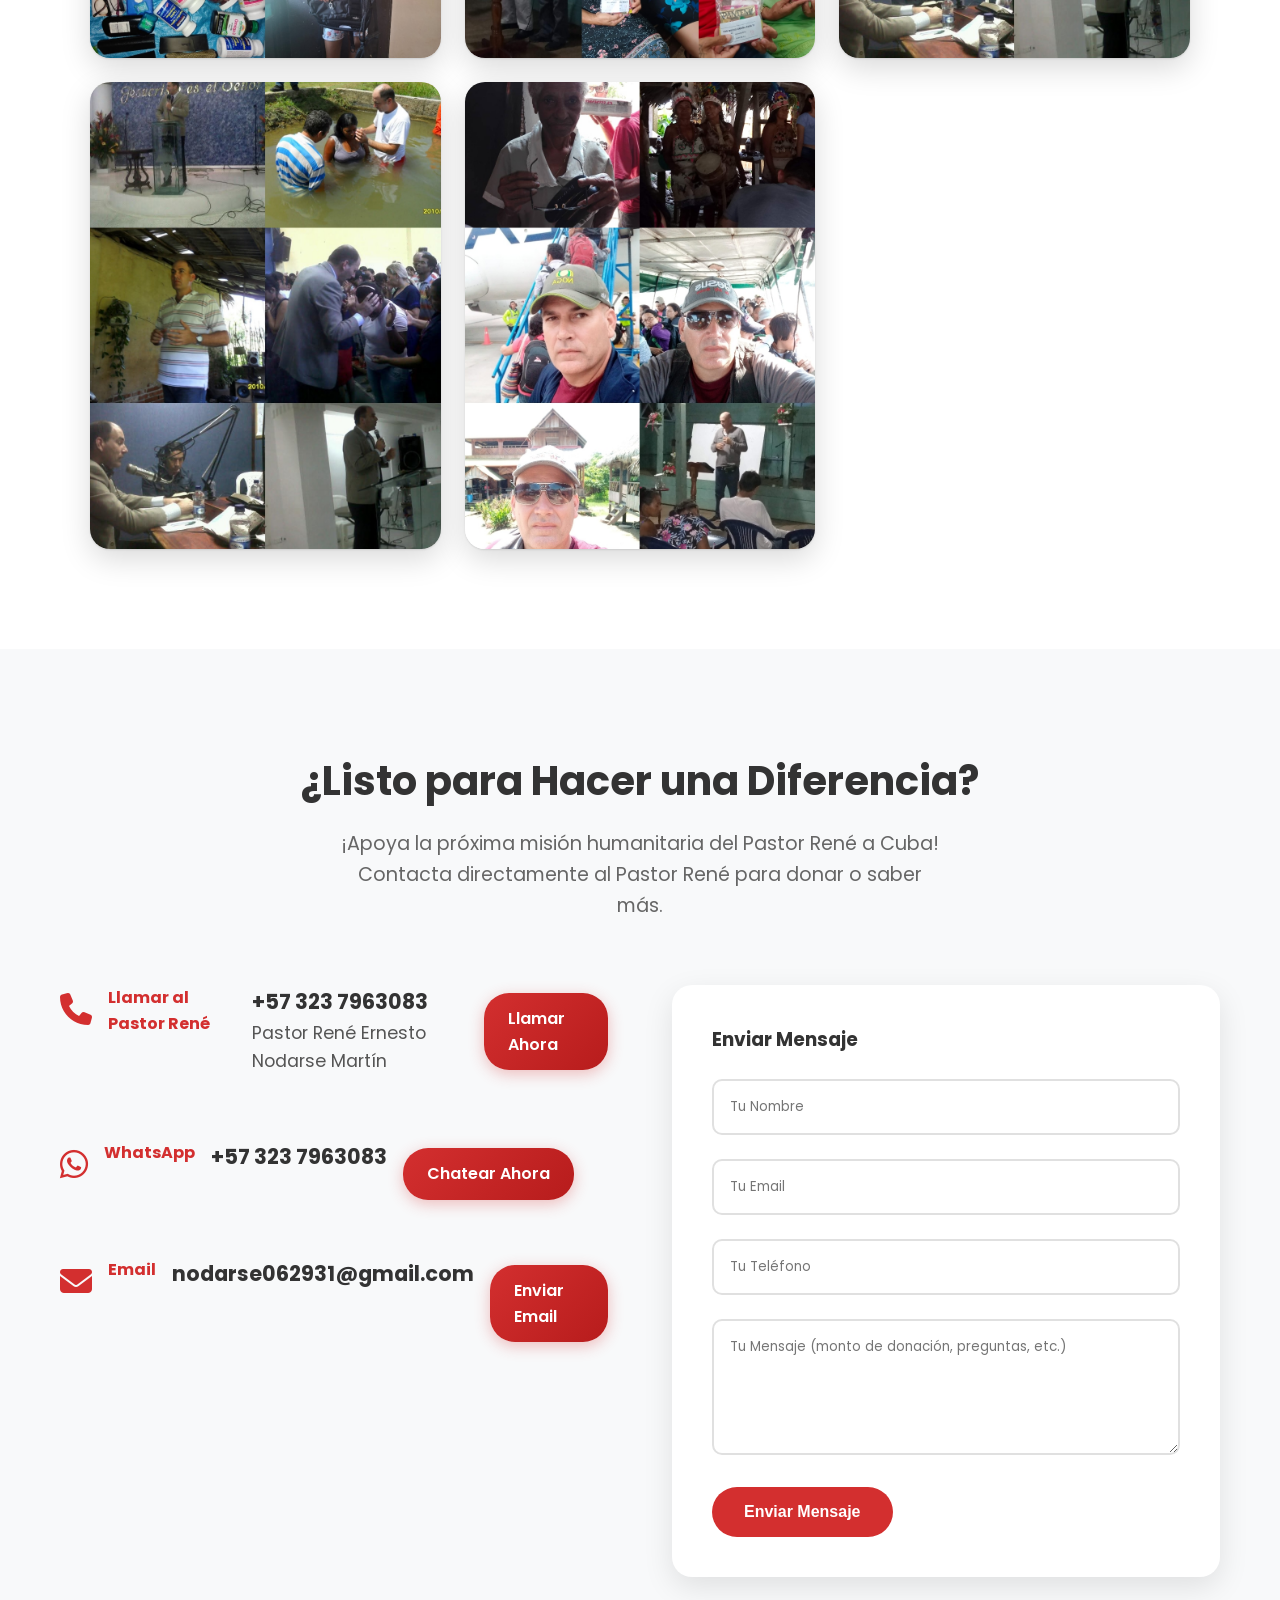
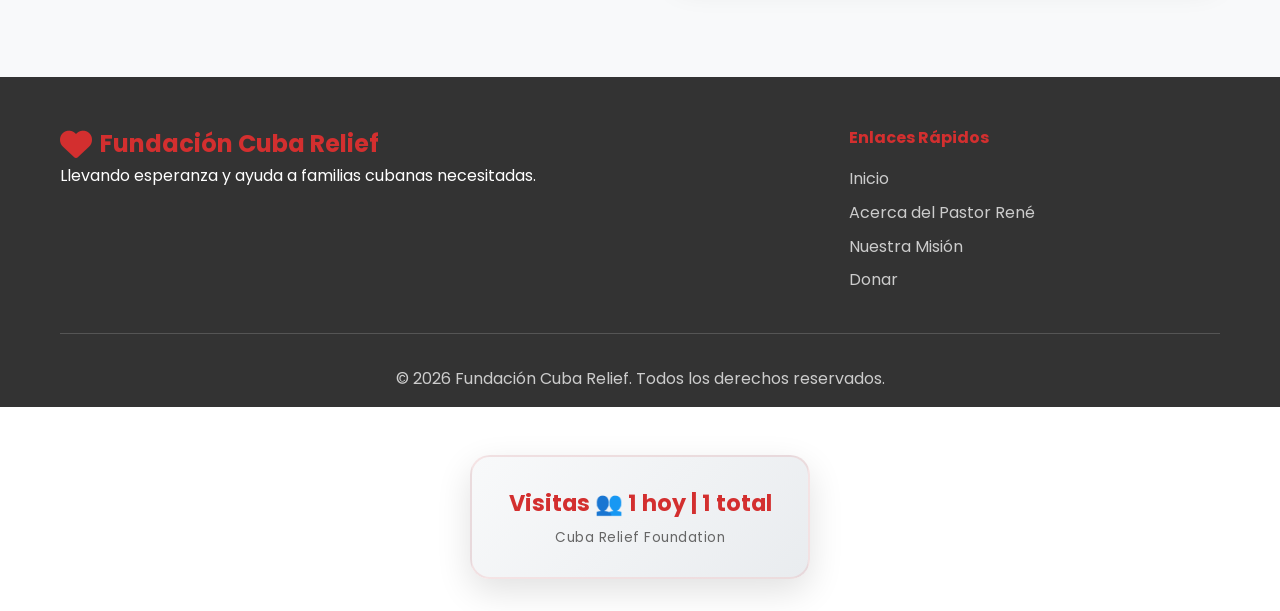
==== commit 95a29455: "Update es.html" ====
--- a/es.html
+++ b/es.html
@@ -267,8 +267,7 @@
 
 <!-- CONTADOR VISITAS - HOY + TOTAL -->
 <div style="text-align:center;margin:3rem auto 2rem auto;padding:1.8rem;background:linear-gradient(135deg,#f8f9fa 0%,#e9ecef 100%);border-radius:20px;box-shadow:0 12px 35px rgba(0,0,0,0.12);max-width:340px;border:2px solid rgba(211,47,47,0.1);">
-  <h3 style="color:#d32f2f;margin:0 0 0.3rem 0;font-size:1.4rem;font-weight:700;">
-    👥 <span id="today-count">0</span> hoy | <span id="total-count">0</span> total
+  <h3 style="color:#d32f2f;margin:0 0 0.3rem 0;font-size:1.4rem;font-weight:700;">Visitas 👥 <span id="today-count">0</span> hoy | <span id="total-count">0</span> total
   </h3>
   <p style="color:#666;margin:0;font-size:0.85rem;letter-spacing:0.5px;">
     Cuba Relief Foundation
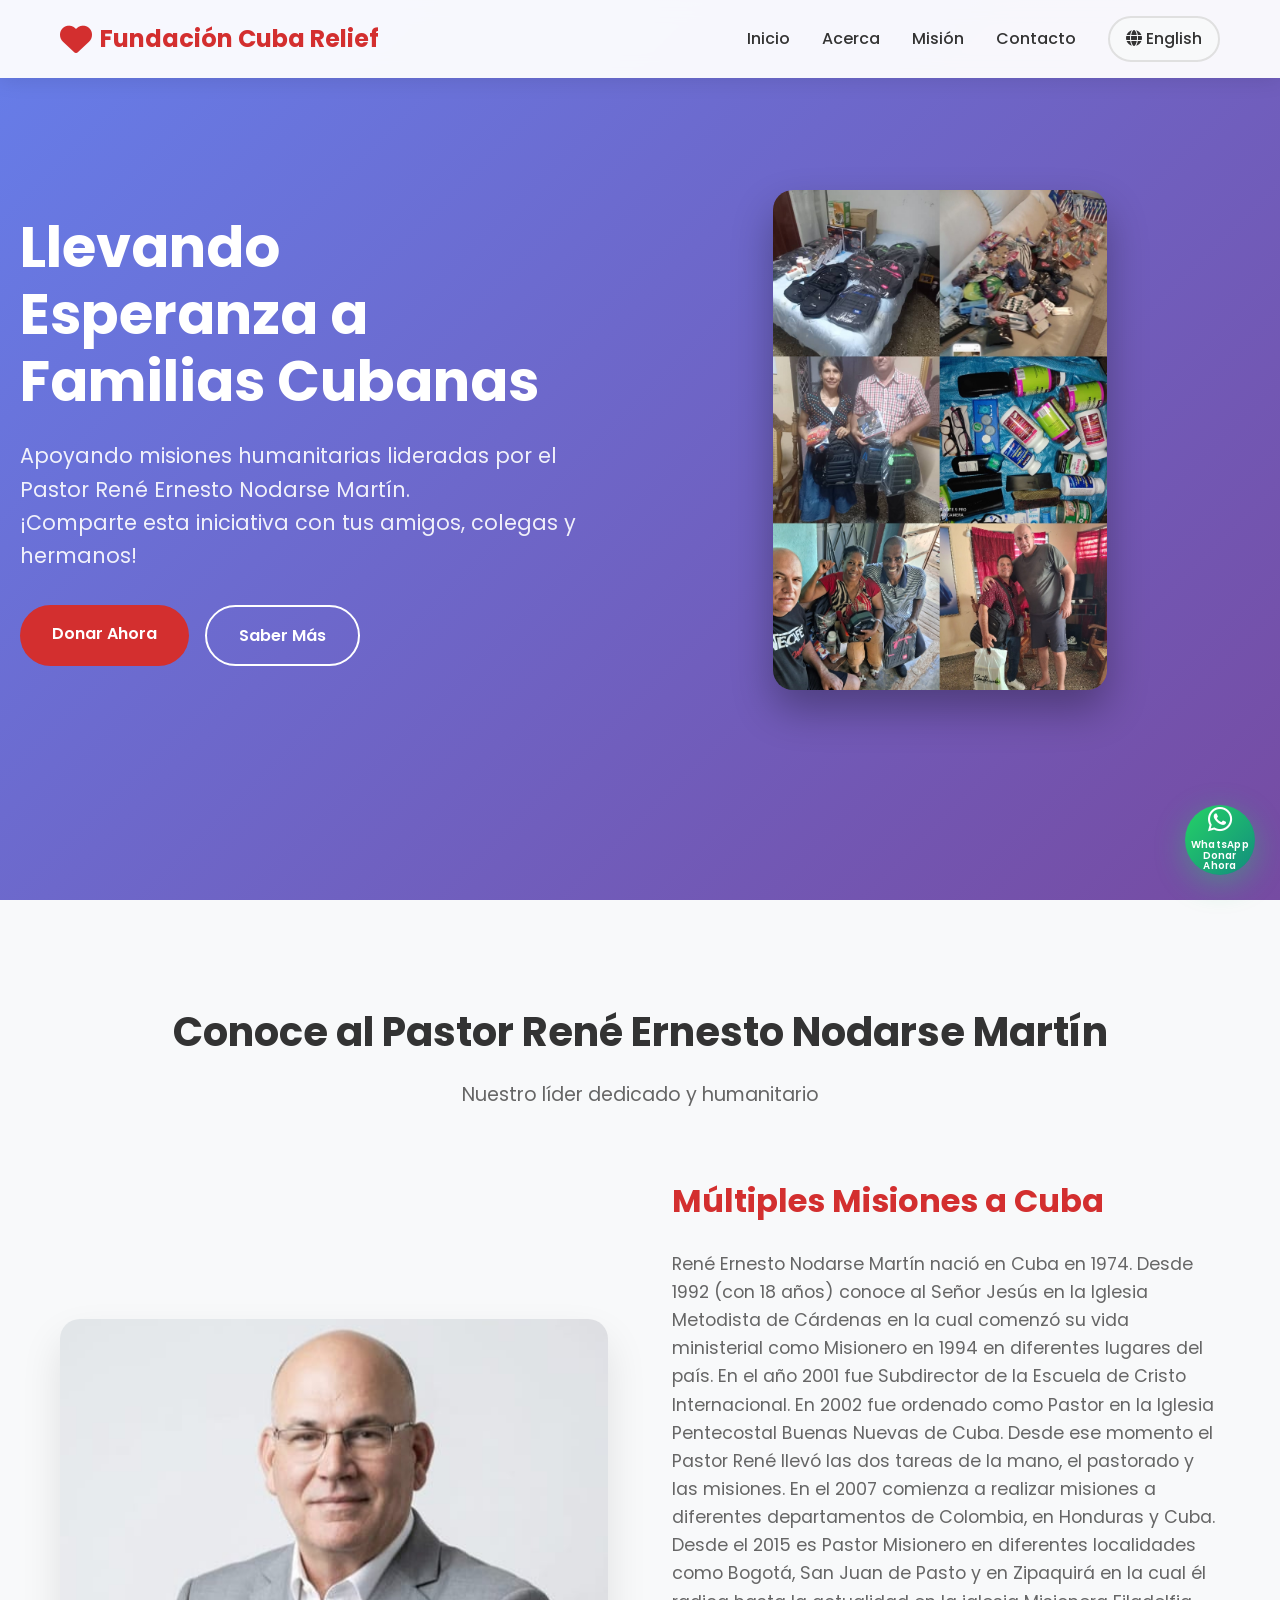
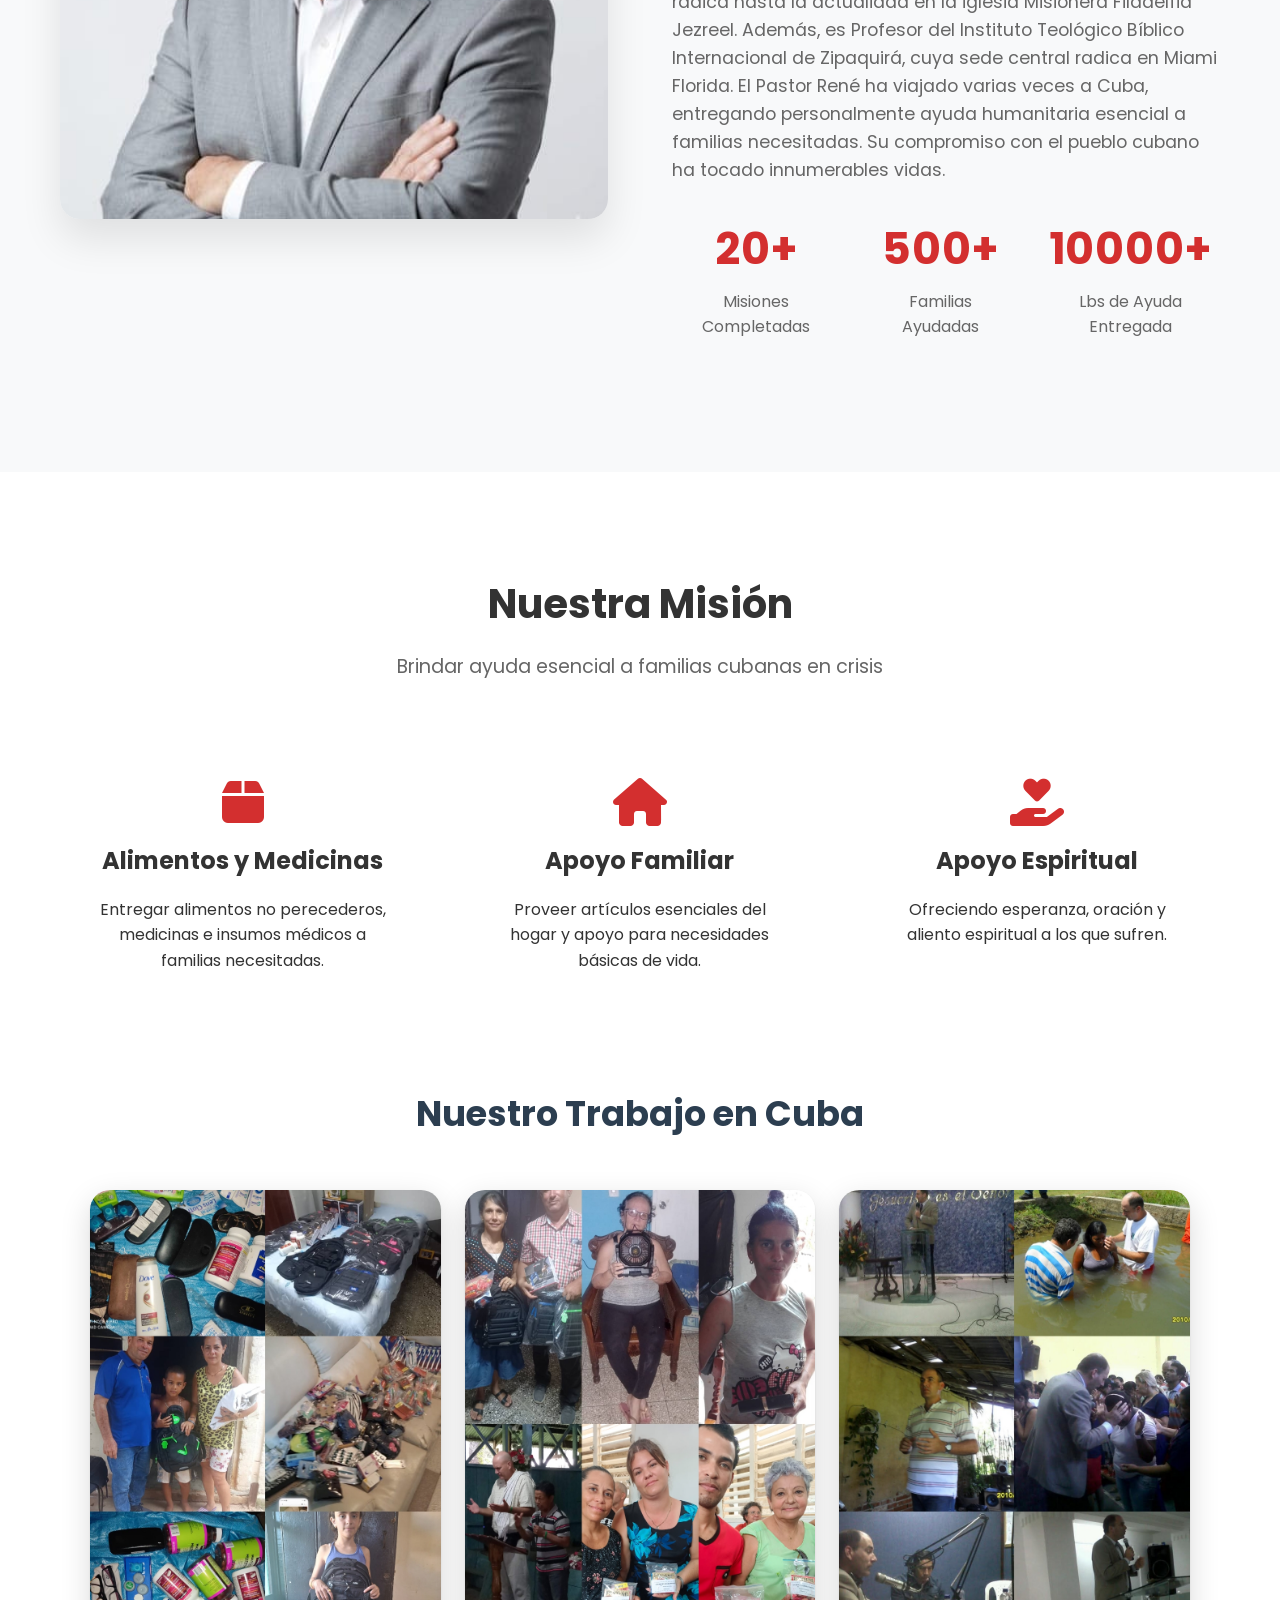
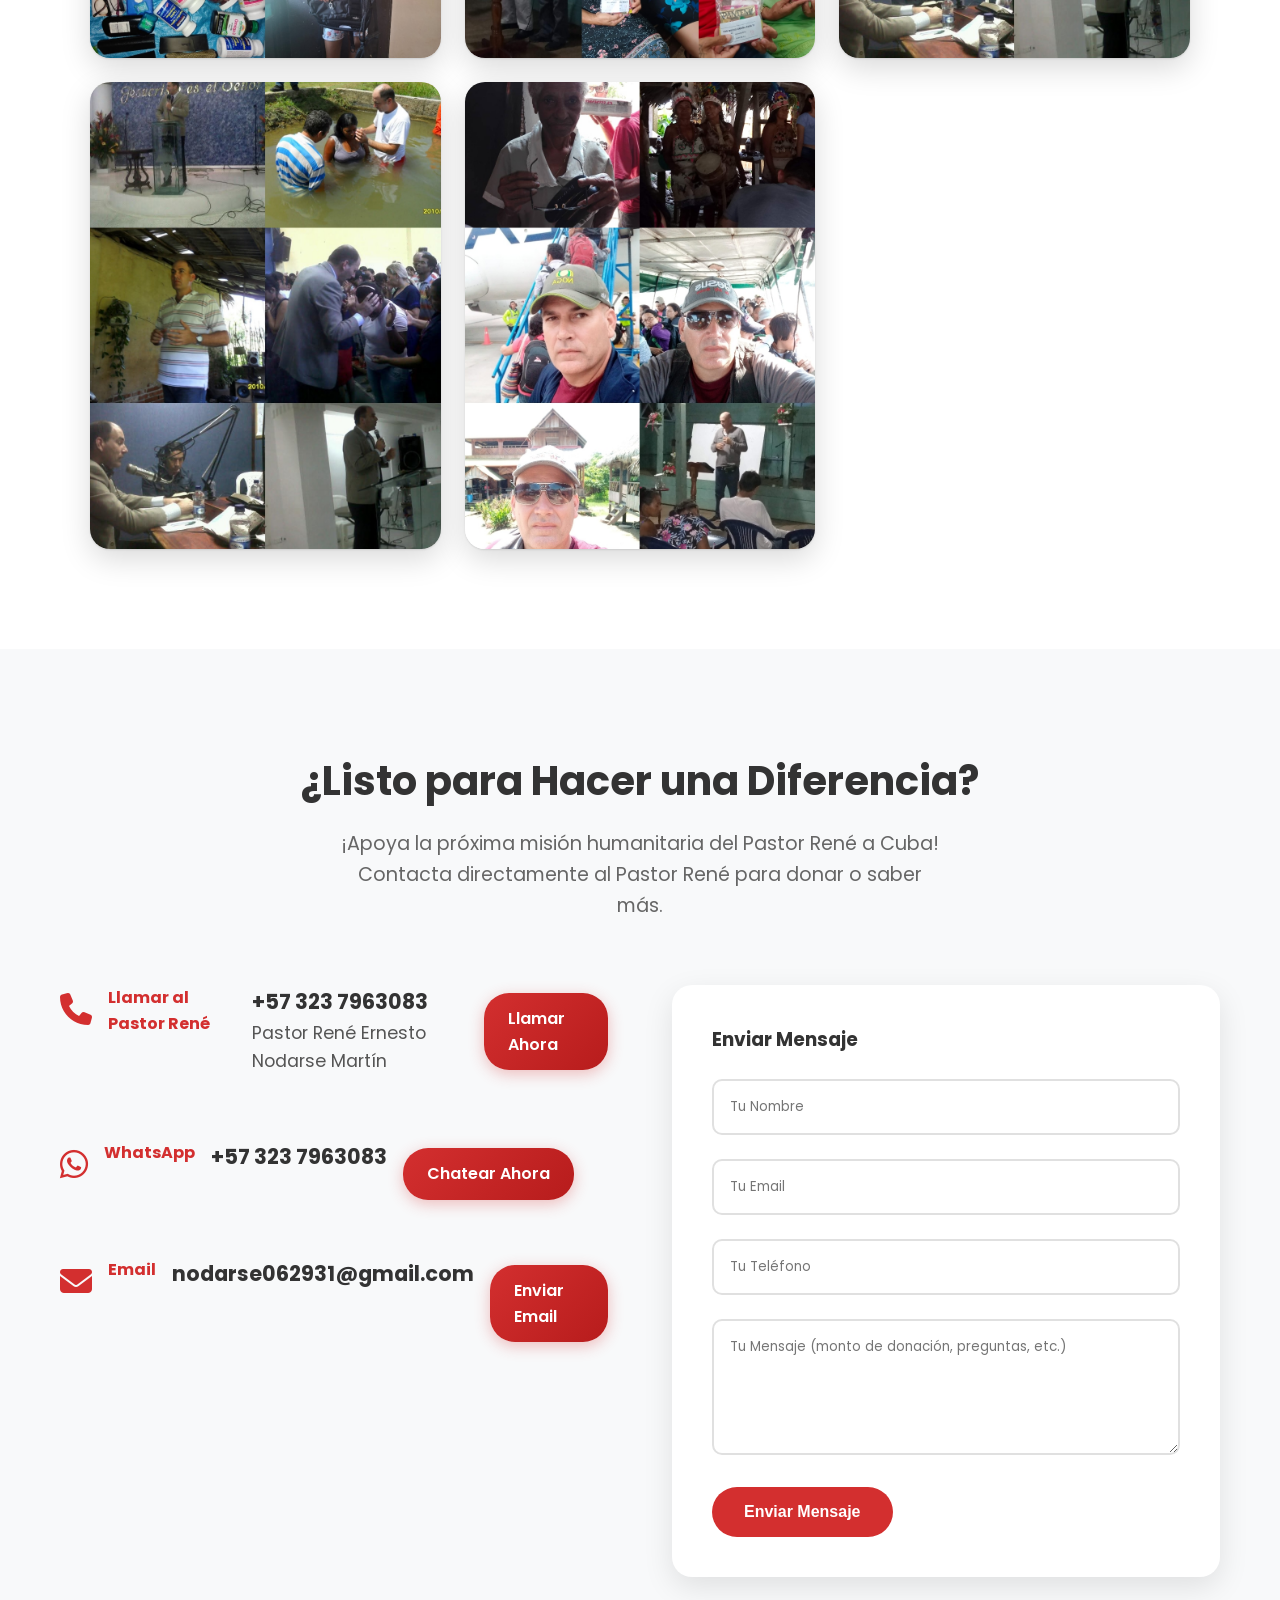
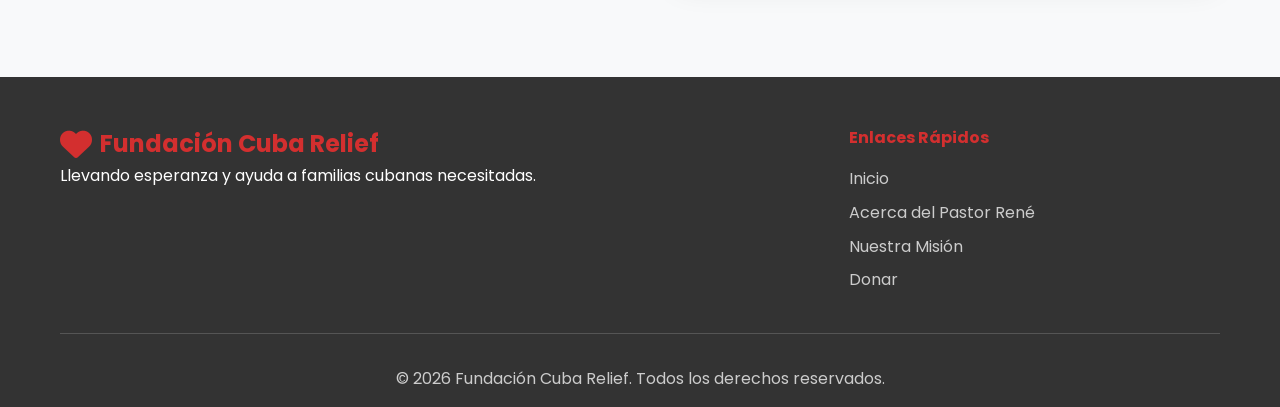
==== commit 3009567a: "Update es.html" ====
--- a/es.html
+++ b/es.html
@@ -264,34 +264,5 @@
 }
 </style>
     <script src="script.js"></script>
-
-<!-- CONTADOR VISITAS - HOY + TOTAL -->
-<div style="text-align:center;margin:3rem auto 2rem auto;padding:1.8rem;background:linear-gradient(135deg,#f8f9fa 0%,#e9ecef 100%);border-radius:20px;box-shadow:0 12px 35px rgba(0,0,0,0.12);max-width:340px;border:2px solid rgba(211,47,47,0.1);">
-  <h3 style="color:#d32f2f;margin:0 0 0.3rem 0;font-size:1.4rem;font-weight:700;">Visitas 👥 <span id="today-count">0</span> hoy | <span id="total-count">0</span> total
-  </h3>
-  <p style="color:#666;margin:0;font-size:0.85rem;letter-spacing:0.5px;">
-    Cuba Relief Foundation
-  </p>
-</div>
-<script>
-(function() {
-  // Contador HOY (reinicia diario)
-  const today = new Date().toDateString();
-  let todayCount = parseInt(localStorage.getItem('visitsToday') || '0');
-  if (localStorage.getItem('lastVisitDate') !== today) {
-    todayCount = 1;
-    localStorage.setItem('lastVisitDate', today);
-  } else {
-    todayCount++;
-  }
-  localStorage.setItem('visitsToday', todayCount);
-  // Contador TOTAL (acumula siempre)
-  let totalCount = parseInt(localStorage.getItem('totalVisits') || '0') + 1;
-  localStorage.setItem('totalVisits', totalCount);
-  // Mostrar
-  document.getElementById('today-count').textContent = todayCount;
-  document.getElementById('total-count').textContent = totalCount.toLocaleString();
-})();
-</script>
 </body>
 </html>
